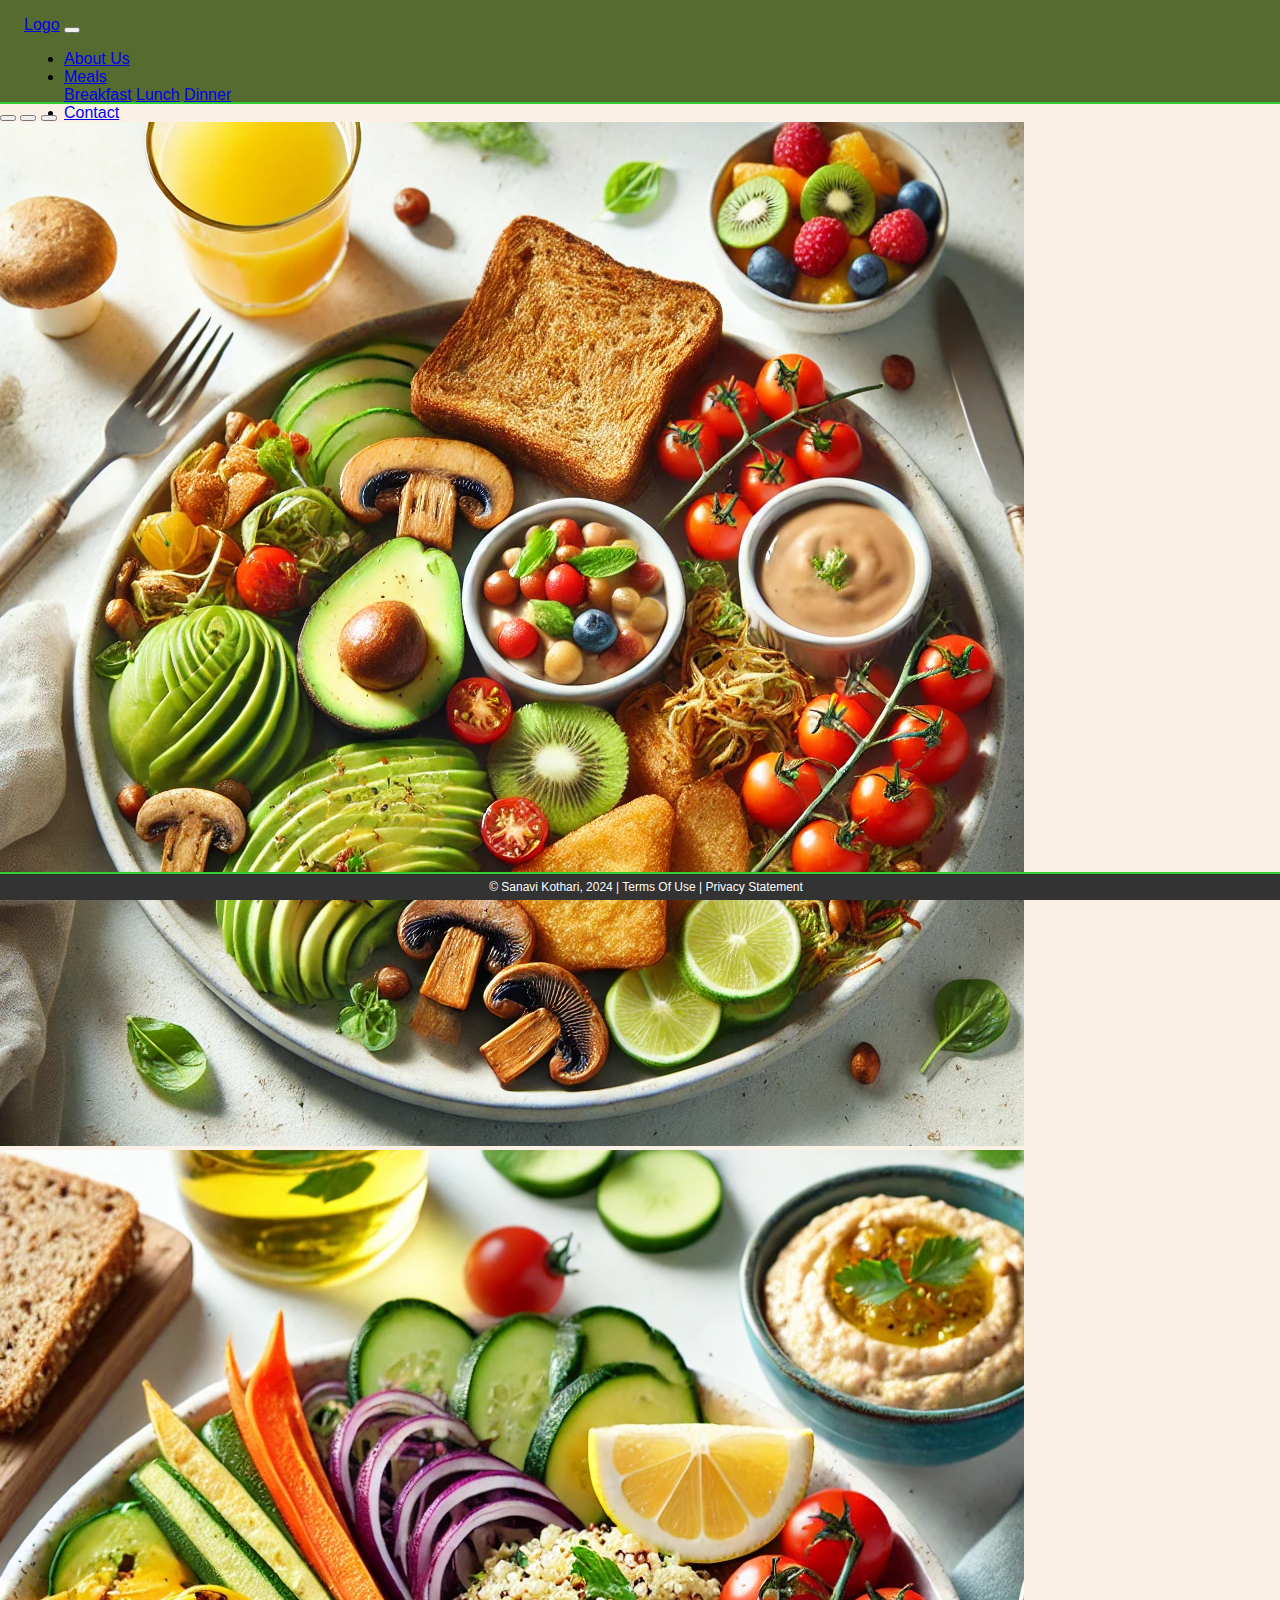
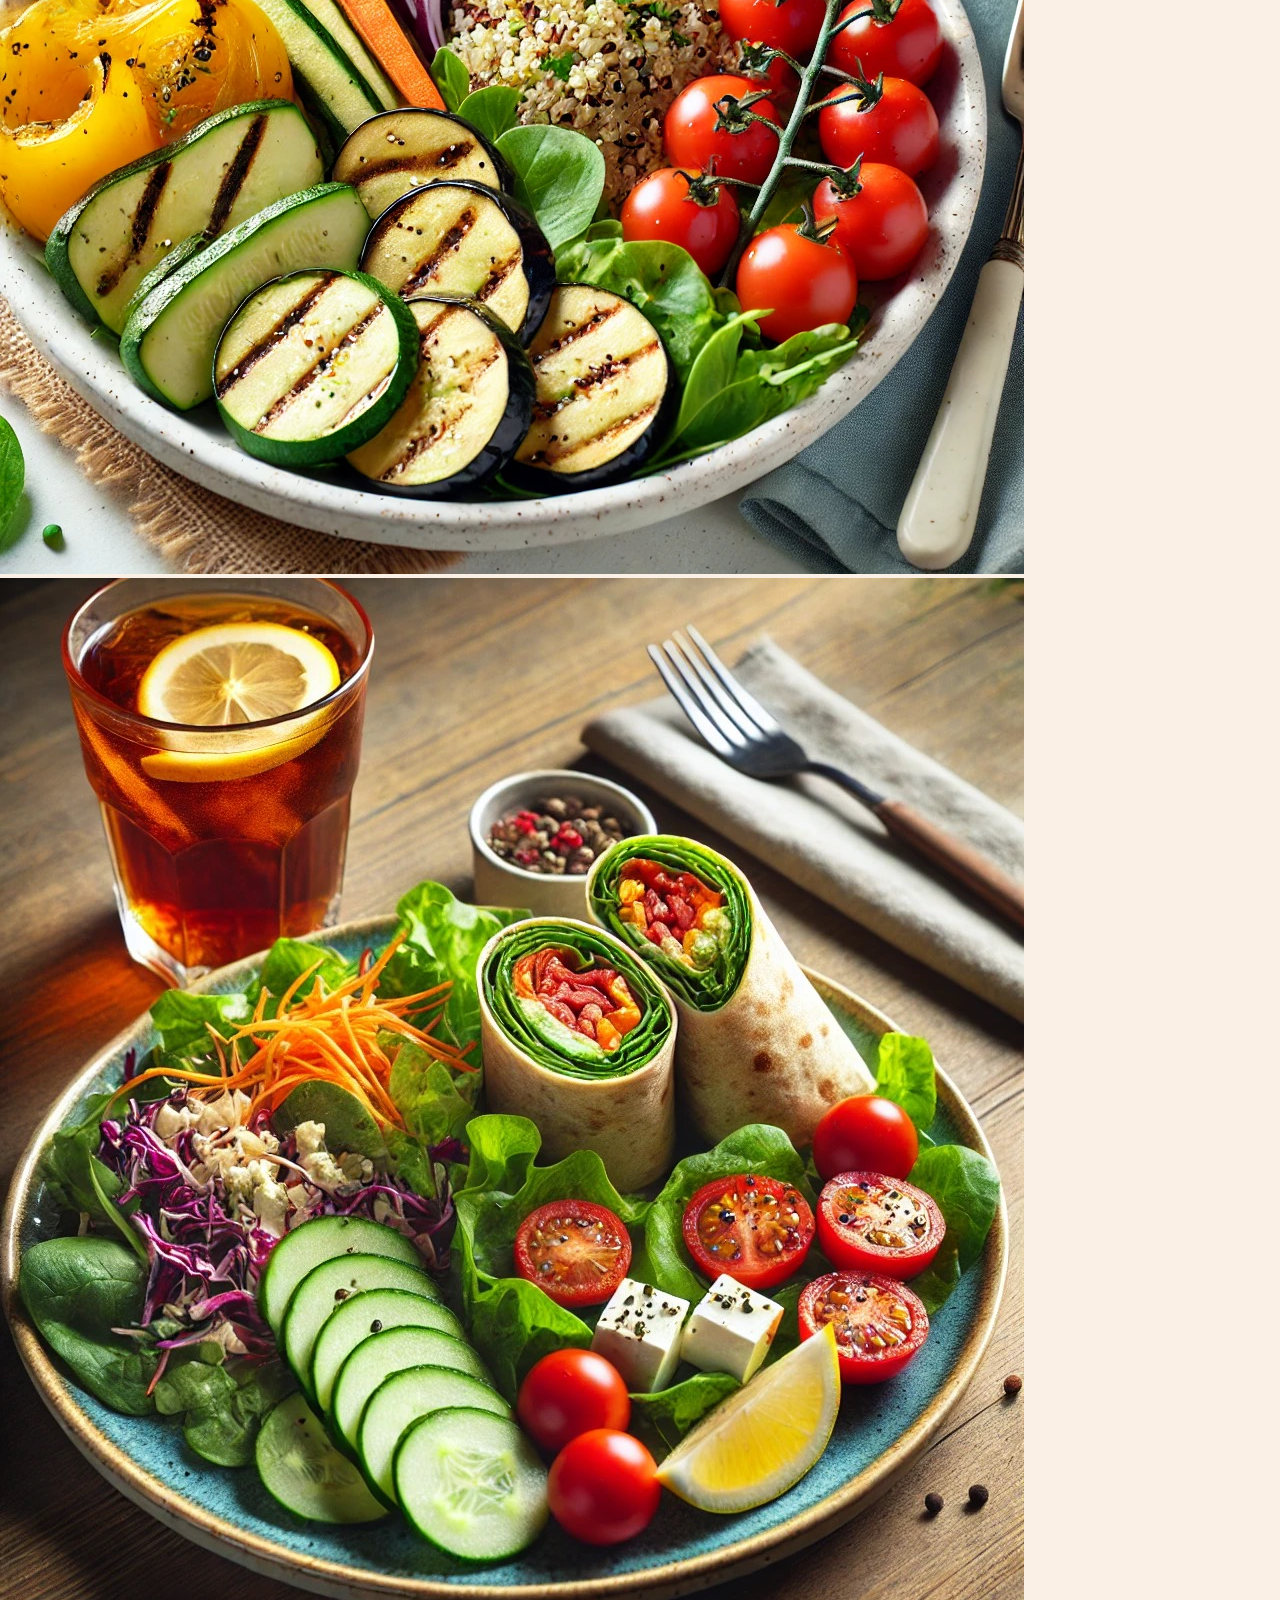
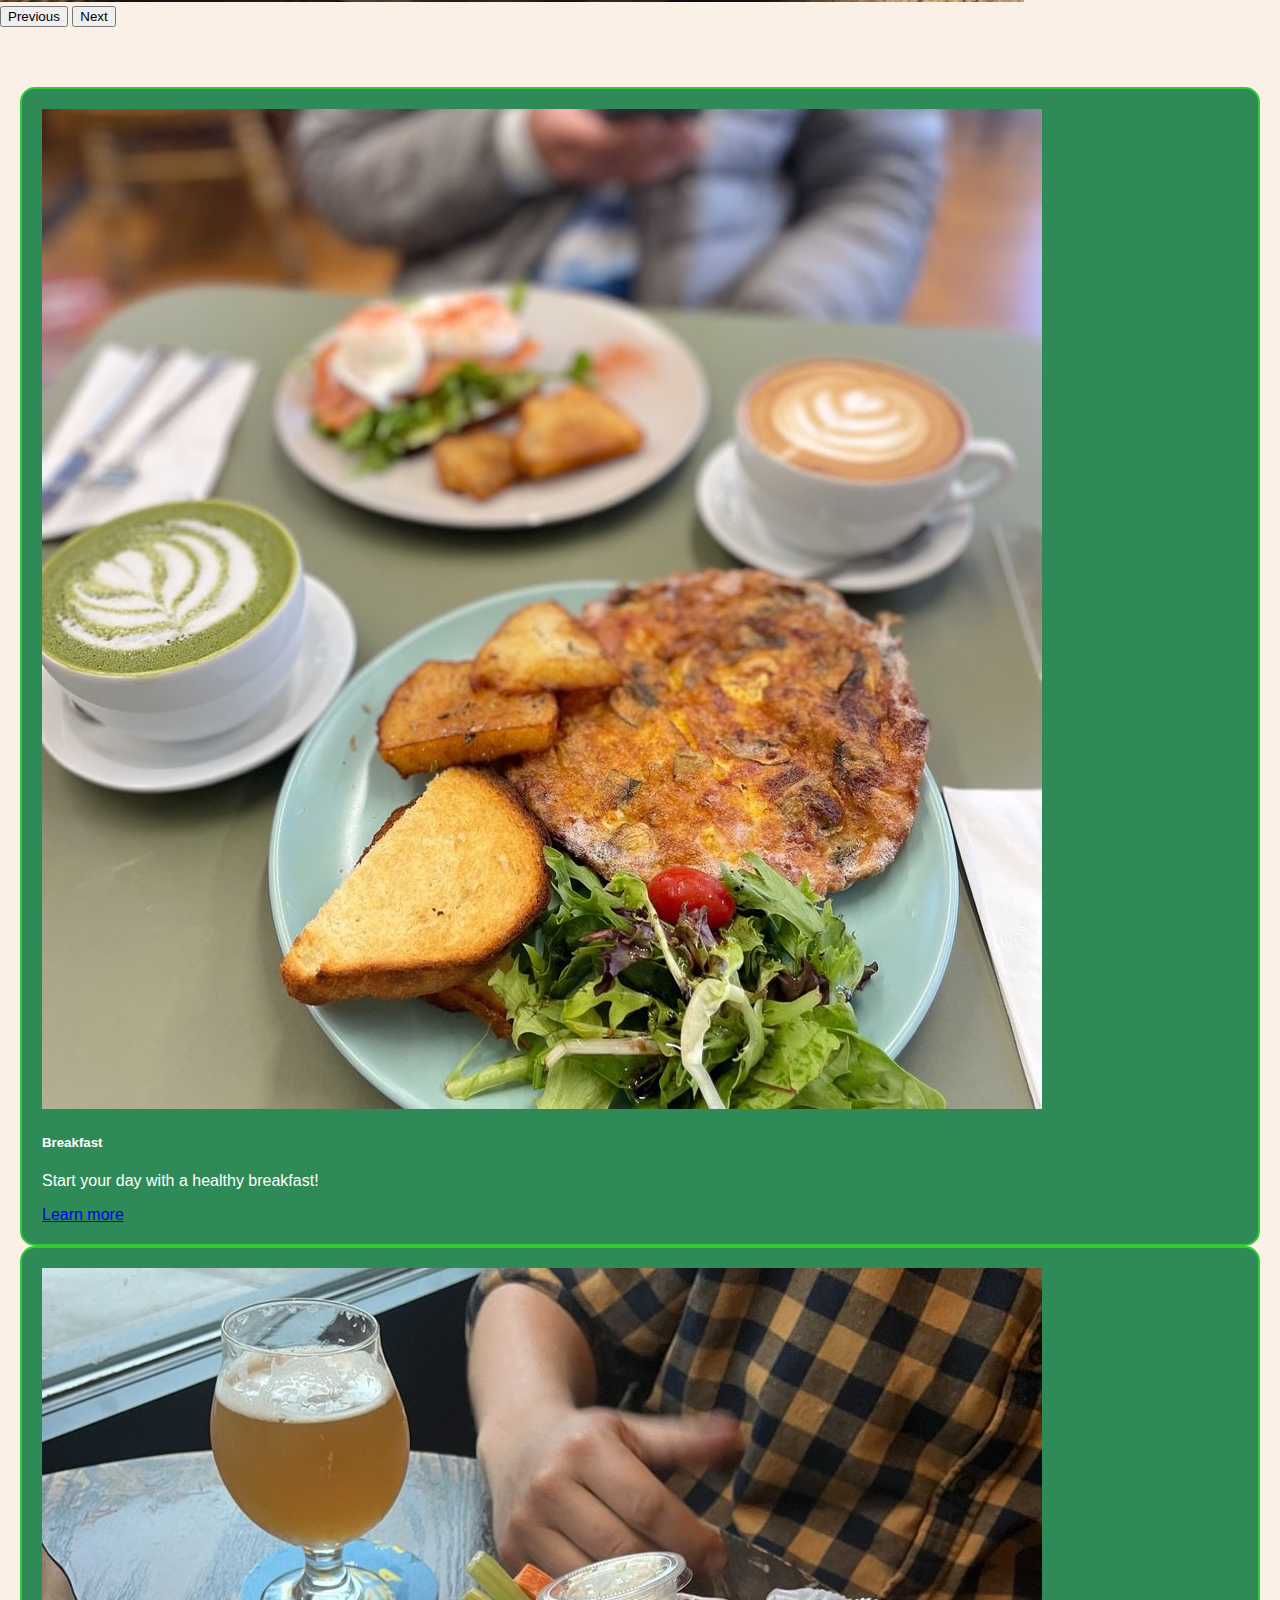
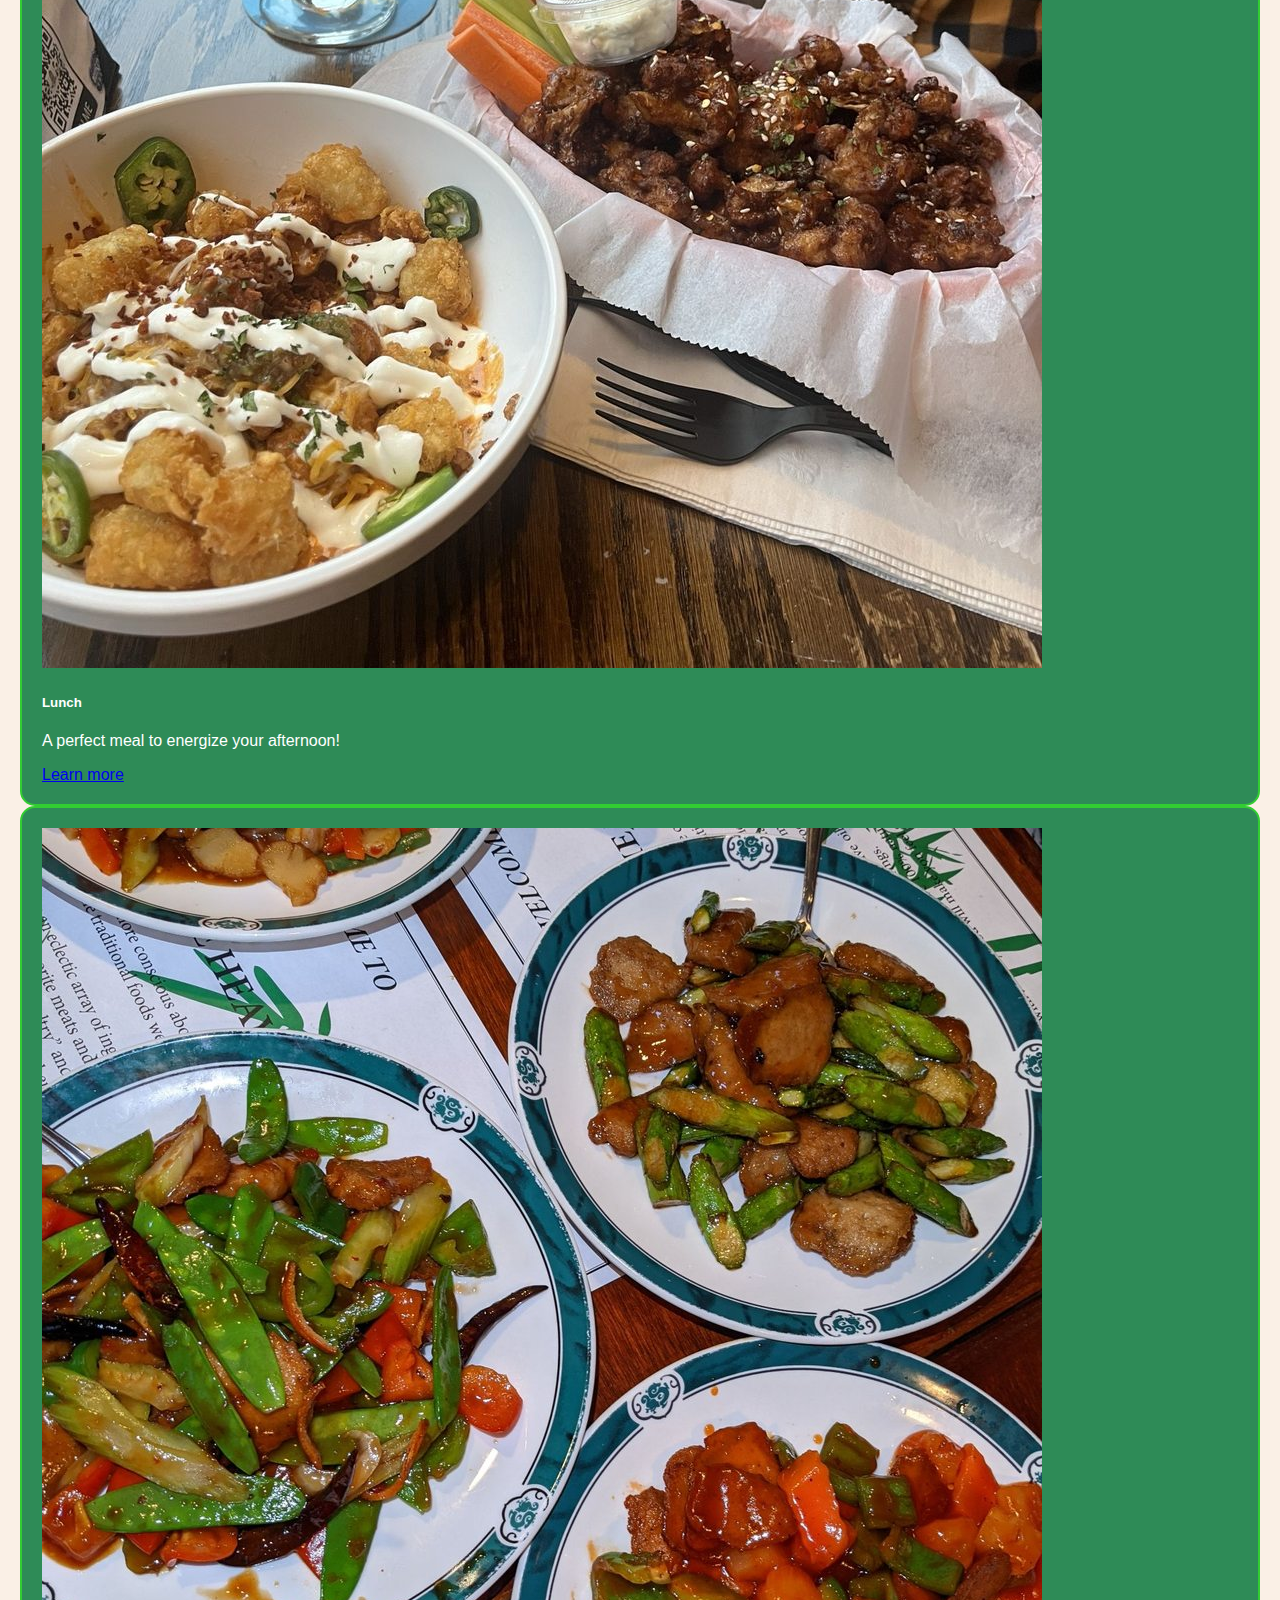
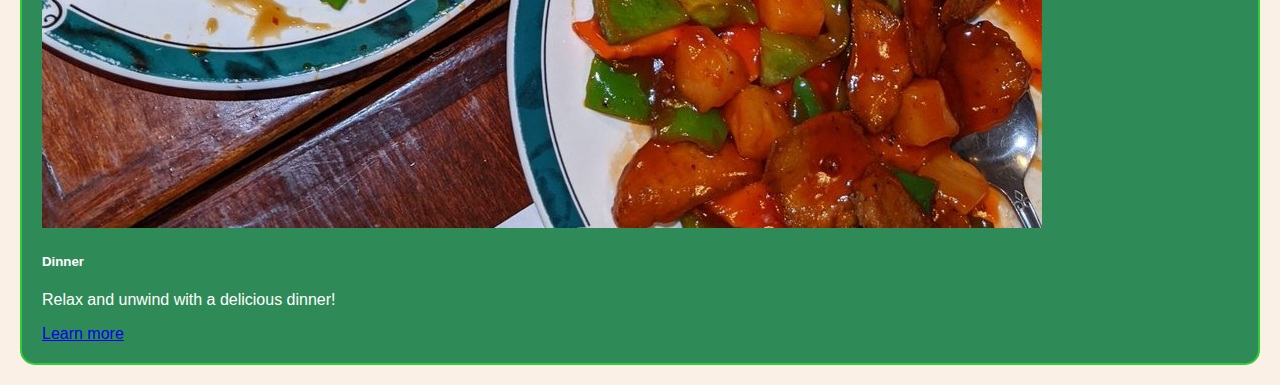
==== index.html @ 51cde90b "index.html" ====
<!-- DEVELOPER Sanavi Kothari, IS117-004, Fall 2024-->
<!DOCTYPE html>
<html lang="en">

<head>
    <meta charset="UTF-8">
    <meta name="viewport" content="width=device-width, initial-scale=1.0">
    <title>Vegan Diaries</title>
    <link href="https://cdn.jsdelivr.net/npm/bootstrap@5.0.2/dist/css/bootstrap.min.css" rel="stylesheet"
        integrity="sha384-EVSTQN3/azprG1Anm3QDgpJLIm9Nao0Yz1ztcQTwFspd3yD65VohhpuuCOmLASjC" crossorigin="anonymous">
    <link href="styles/homepage.css" rel="stylesheet">
</head>

<body>
    <div class="container-fluid">
        <div class="row">
            <!-- Navbar -->
            <nav class="navbar navbar-expand-md navbar-dark bg-dark col-12">
                <!-- Brand Logo -->
                <a class="navbar-brand" href="#">Logo</a>
                <!-- Toggler Button for mobile view -->
                <button class="navbar-toggler" type="button" data-bs-toggle="collapse" data-bs-target="#collapsibleNavbar" aria-controls="collapsibleNavbar" aria-expanded="false" aria-label="Toggle navigation">
                    <span class="navbar-toggler-icon"></span>
                </button>

                
                <div class="collapse navbar-collapse" id="collapsibleNavbar">
                    <ul class="navbar-nav me-auto">
                        <li class="nav-item">
                            <a class="nav-link" href="about-us.html">About Us</a>
                        </li>
                        <li class="nav-item dropdown">
                            <a class="nav-link dropdown-toggle" href="#" id="navbardrop" data-bs-toggle="dropdown" aria-expanded="false">
                                Meals
                            </a>
                            <div class="dropdown-menu">
                                <a class="dropdown-item" href="breakfast.html">Breakfast</a>
                                <a class="dropdown-item" href="lunch.html">Lunch</a>
                                <a class="dropdown-item" href="dinner.html">Dinner</a>
                            </div>
                        </li>
                        <li class="nav-item">
                            <a class="nav-link" href="contact.html">Contact</a>
                        </li>
                    </ul>
                </div>

                
                <form class="d-flex w-50 ms-auto d-md-block" role="search">
                    <input class="form-control me-2" type="search" placeholder="Search" aria-label="Search">
                </form>
            </nav>
        </div>

        <!-- Carousel Section -->
        <div id="demo" class="carousel slide" data-bs-ride="carousel">
            <div class="carousel-indicators">
                <button type="button" data-bs-target="#demo" data-bs-slide-to="0" class="active"></button>
                <button type="button" data-bs-target="#demo" data-bs-slide-to="1"></button>
                <button type="button" data-bs-target="#demo" data-bs-slide-to="2"></button>
            </div>

            <div class="carousel-inner">
                <div class="carousel-item active">
                    <img src="images/slide1.jpg" alt="Breakfast" class="d-block w-100">
                </div>
                <div class="carousel-item">
                    <img src="images/slide2.jpg" alt="Lunch" class="d-block w-100">
                </div>
                <div class="carousel-item">
                    <img src="images/slide3 (1).jpg" alt="Dinner" class="d-block w-100">
                </div>
            </div>

            <button class="carousel-control-prev" type="button" data-bs-target="#demo" data-bs-slide="prev">
                <span class="carousel-control-prev-icon" aria-hidden="true"></span>
                <span class="visually-hidden">Previous</span>
            </button>
            <button class="carousel-control-next" type="button" data-bs-target="#demo" data-bs-slide="next">
                <span class="carousel-control-next-icon" aria-hidden="true"></span>
                <span class="visually-hidden">Next</span>
            </button>
        </div>

        <!-- Content Section -->
        <div class="row mt-4 content">
            <div class="col-md-4">
                <div class="card bg-success">
                    <img src="images/breakfast.jpg" class="card-img-top" alt="Breakfast">
                    <div class="card-body">
                        <h5 class="card-title">Breakfast</h5>
                        <p class="card-text">Start your day with a healthy breakfast!</p>
                        <a href="breakfast.html" class="btn btn-light">Learn more</a>
                    </div>
                </div>
            </div>
            <div class="col-md-4">
                <div class="card bg-success">
                    <img src="images/lunch.jpg" class="card-img-top" alt="Lunch">
                    <div class="card-body">
                        <h5 class="card-title">Lunch</h5>
                        <p class="card-text">A perfect meal to energize your afternoon!</p>
                        <a href="lunch.html" class="btn btn-light">Learn more</a>
                    </div>
                </div>
            </div>
            <div class="col-md-4">
                <div class="card bg-success">
                    <img src="images/dinner.jpg" class="card-img-top" alt="Dinner">
                    <div class="card-body">
                        <h5 class="card-title">Dinner</h5>
                        <p class="card-text">Relax and unwind with a delicious dinner!</p>
                        <a href="dinner.html" class="btn btn-light">Learn more</a>
                    </div>
                </div>
            </div>
        </div>

        <!-- Footer -->
        <footer class="footer page-footer font-small bg-dark text-white">
            <div class="container">
                <div class="row">
                    <span class="text-muted">&copy; Sanavi Kothari, 2024 | Terms Of Use | Privacy Statement</span>
                </div>
            </div>
        </footer>
    </div>

    <!-- Bootstrap JS Bundle with Popper -->
    <script src="https://cdn.jsdelivr.net/npm/bootstrap@5.0.2/dist/js/bootstrap.bundle.min.js"
        integrity="sha384-MrcW6ZMFYlzcLA8Nl+NtUVF0sA7MsXsP1UyJoMp4YLEuNSfAP+JcXn/tWtIaxVXM"
        crossorigin="anonymous">
    </script>
</body>

</html>
---- styles/homepage.css ----
/* DEVELOPER: Sanavi Kothari, IS117-004, Fall 2024 */

.navbar {
    padding: 1rem 1.5rem; 
    height: 70px;
    background-color: #556B2F; 
    border-bottom: 2px solid #32cd32; 
}


body, html {
    background-color: #FAF0E6; 
    margin: 0; 
    font-family: Arial, sans-serif;
    height: 100%; 
    min-height: 100%; 
}


.content {
    padding: 30px 15px;
    margin-top: 40px; 
    margin-bottom: 120px; 
}


.footer {
    position: fixed;
    bottom: 0;
    left: 0;
    width: 100%;
    background-color: #333;
    color: white;
    text-align: center;
    padding: 10px;
    font-size: 0.85rem;
    border-top: 2px solid #32cd32;
}


.card {
    border-radius: 15px; 
    background-color: #2e8b57;
    padding: 20px;
    color: white; 
    border: 2px solid #32cd32; 
}

    .content {
        padding: 20px; 
        margin-bottom: 100px; 
    }

    .footer {
        font-size: 0.75rem;
        padding: 6px; 
    }
        
}
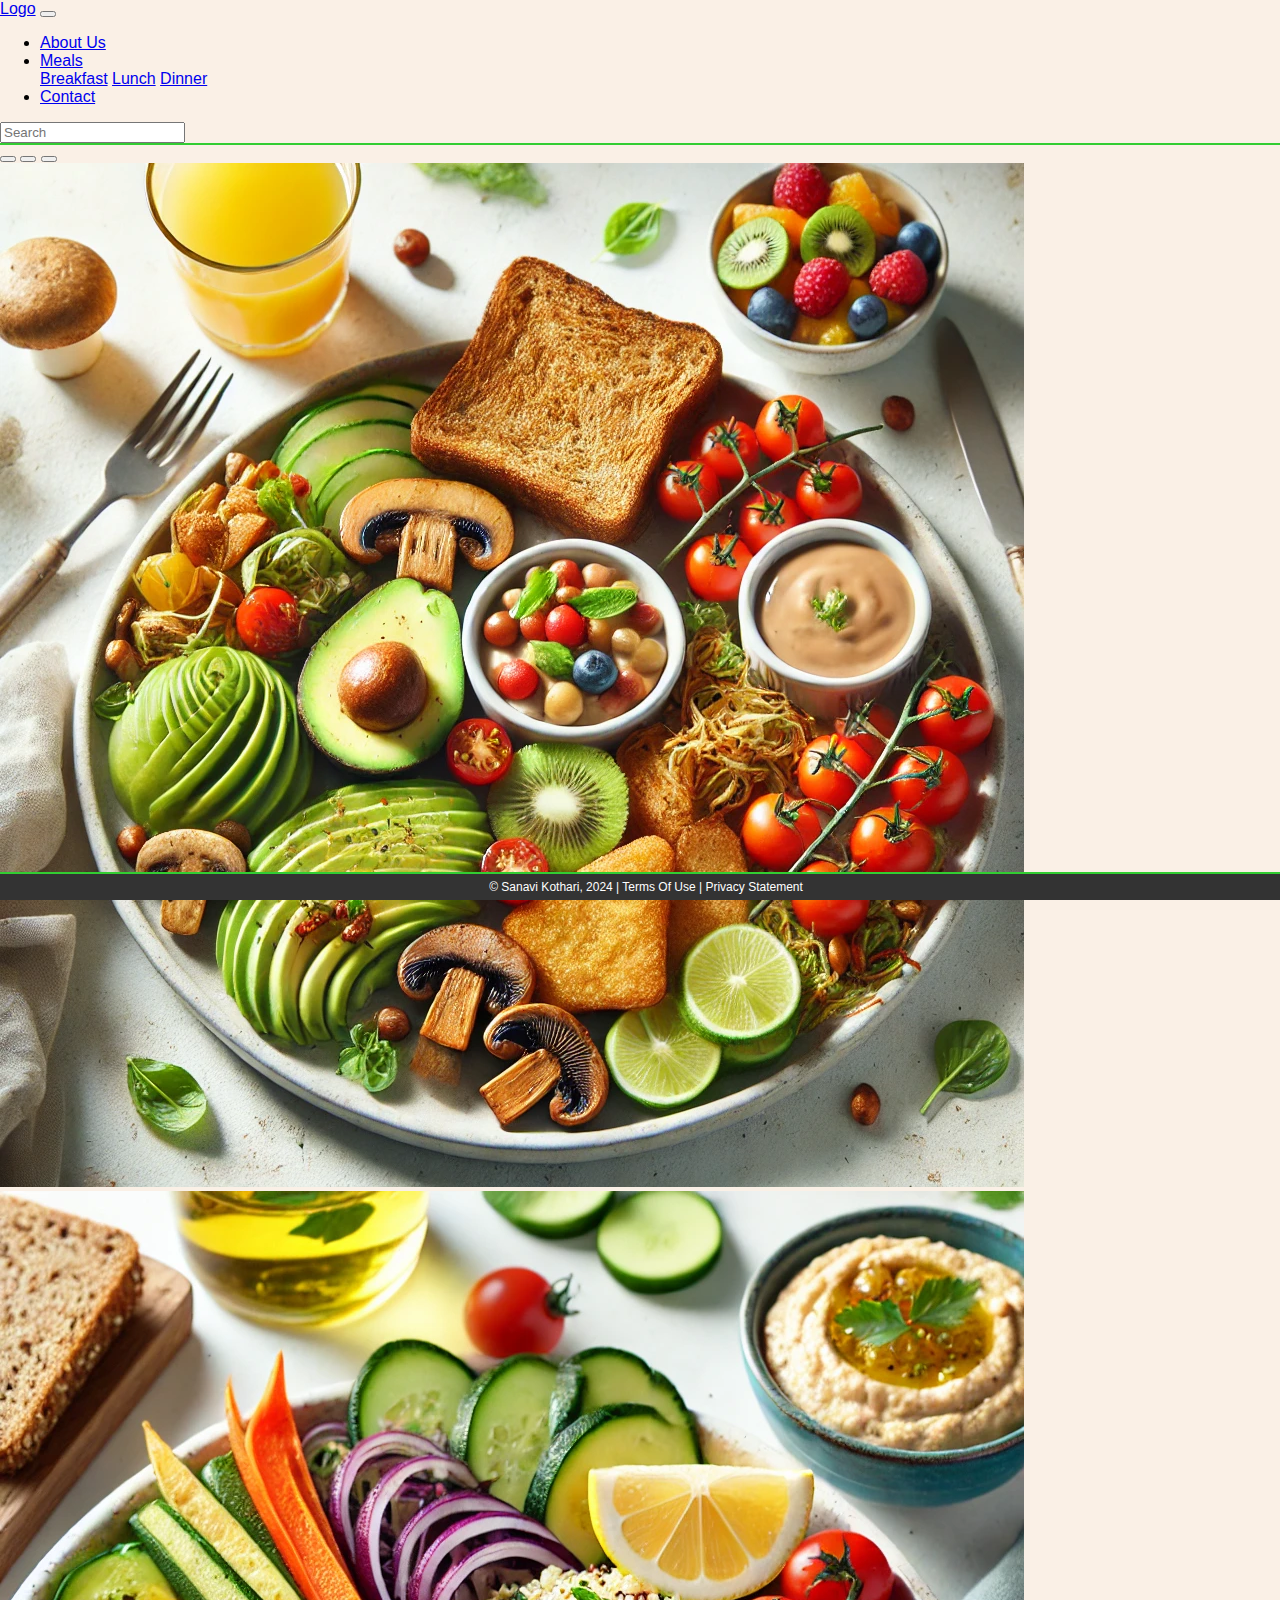
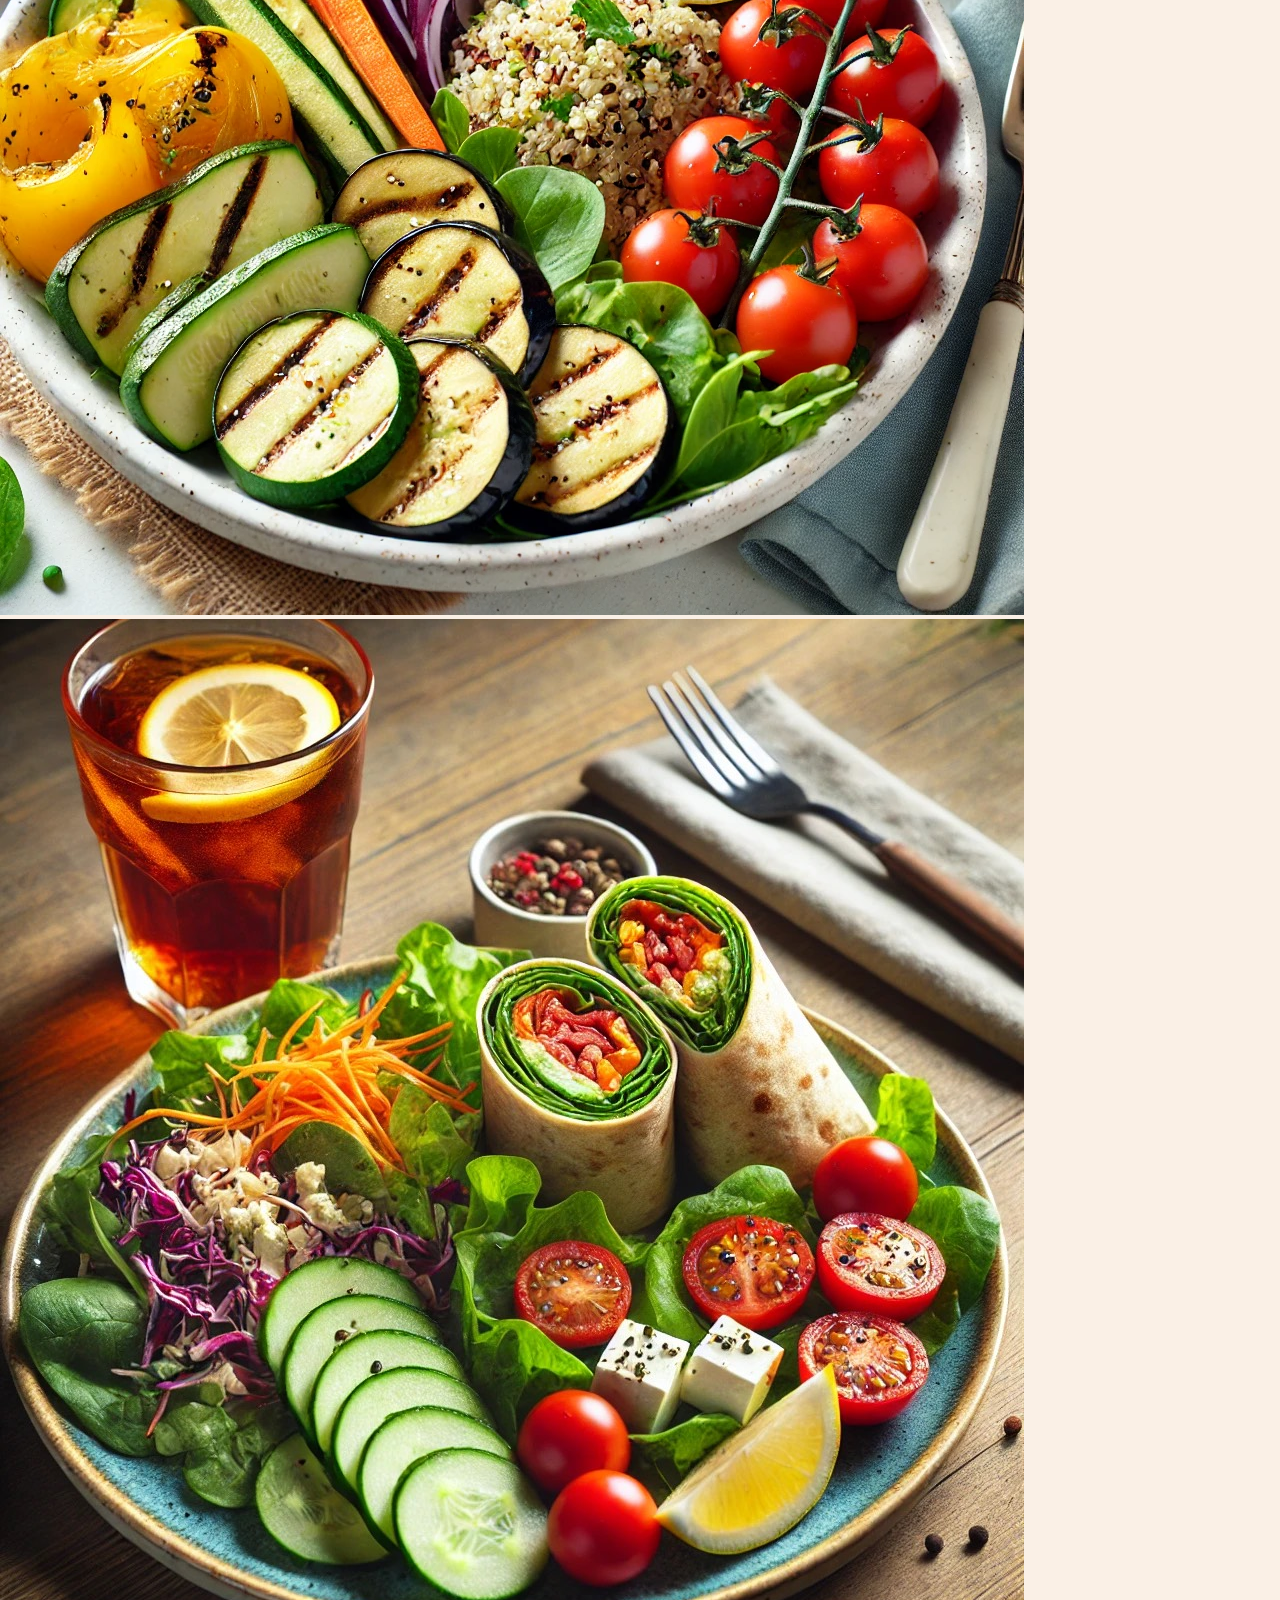
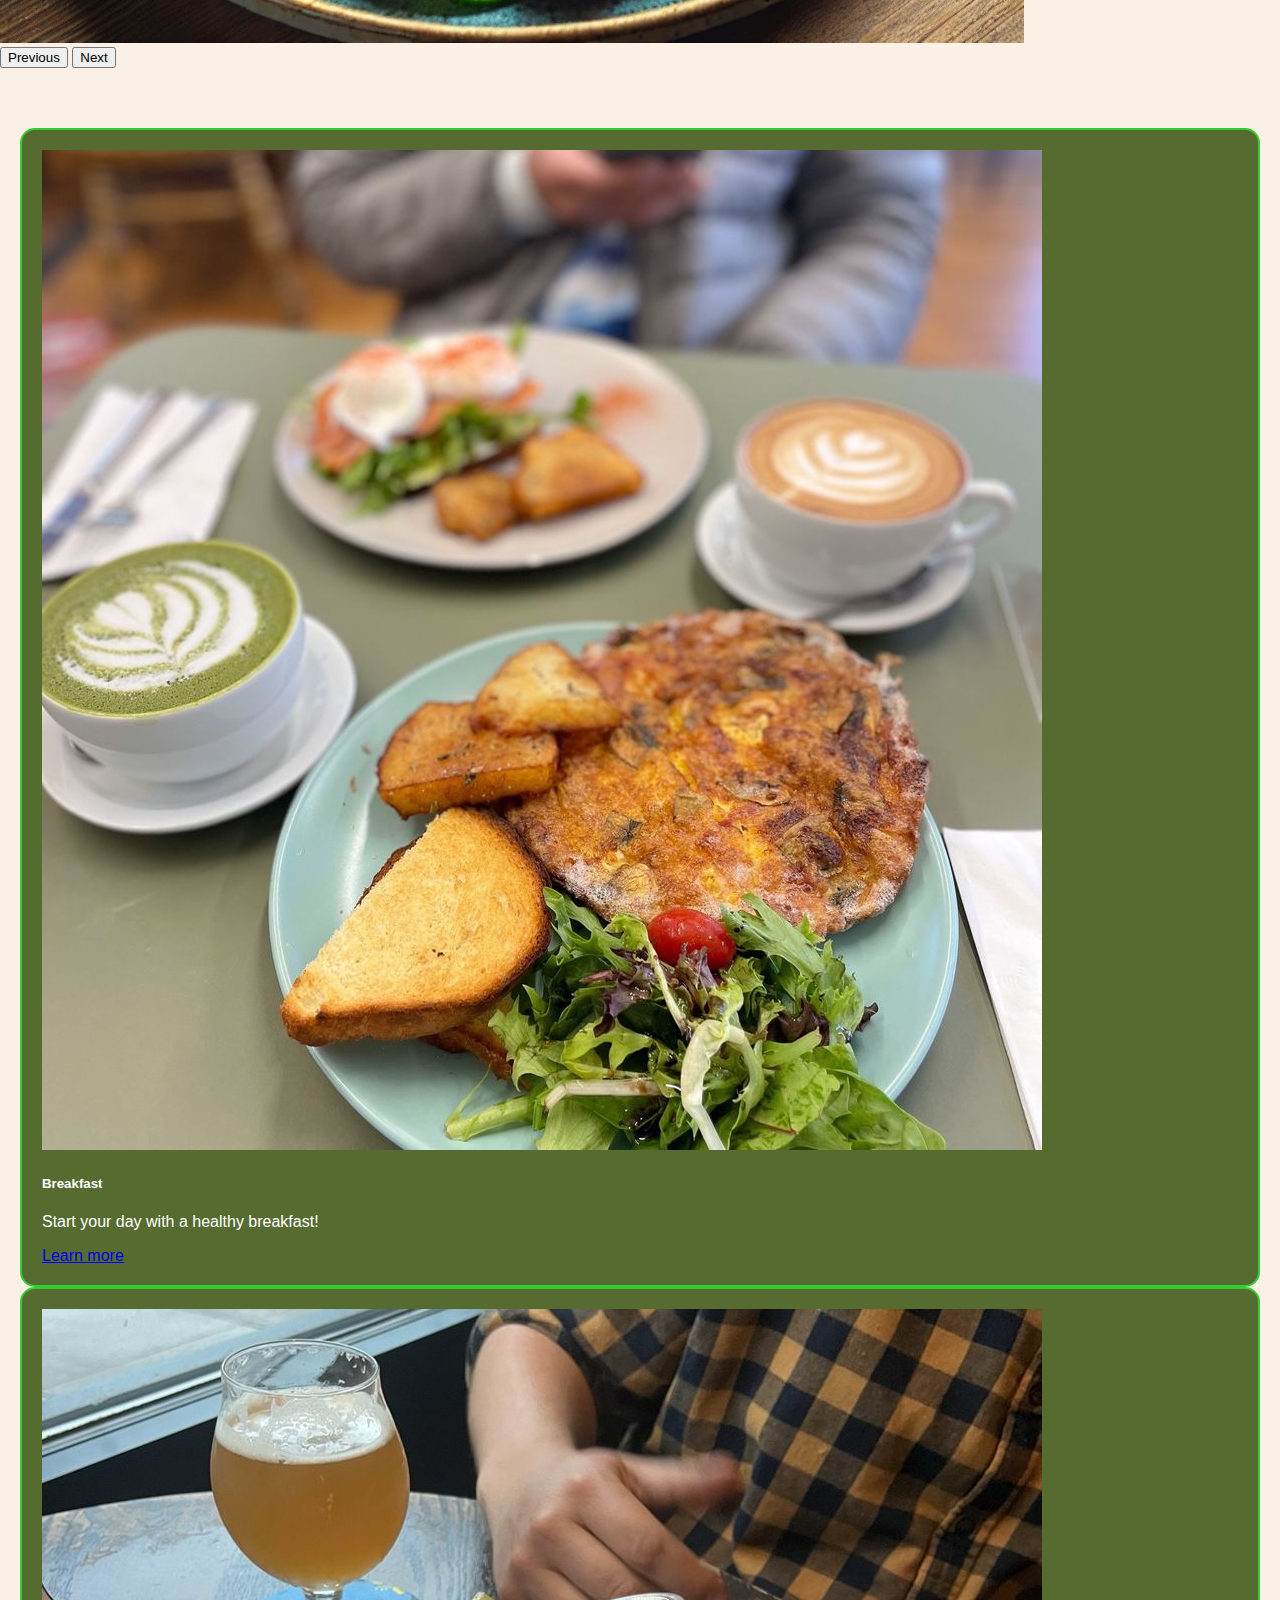
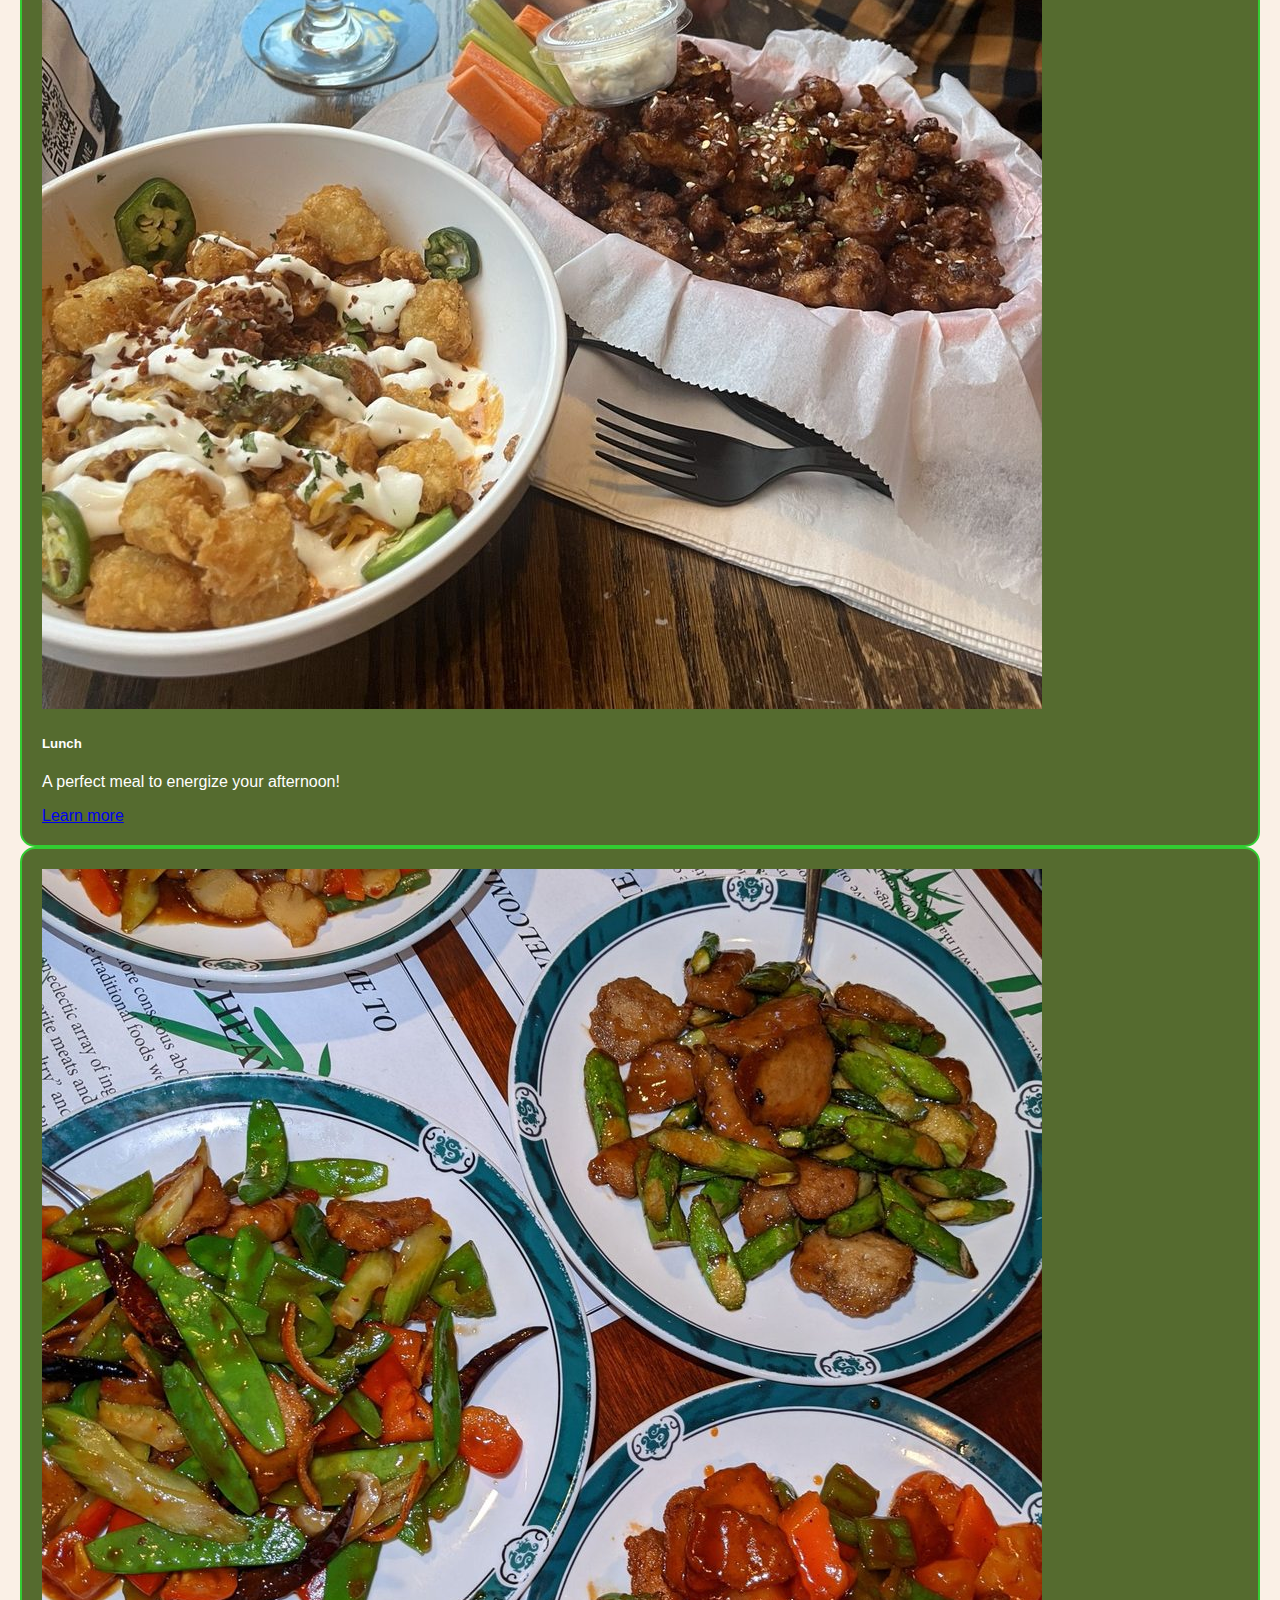
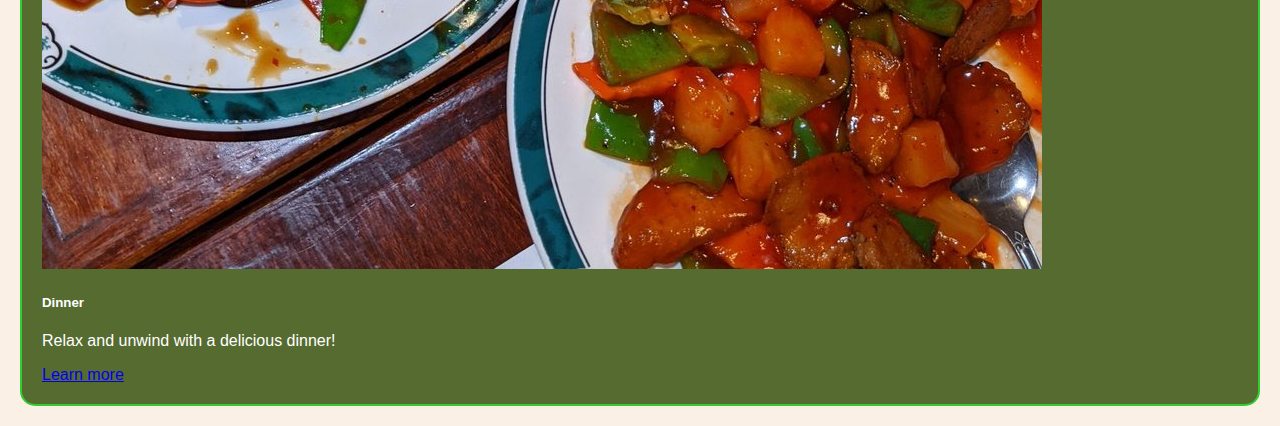
==== commit f0d1ee00: "index.html" ====
--- a/index.html
+++ b/index.html
@@ -1,11 +1,12 @@
 <!-- DEVELOPER Sanavi Kothari, IS117-004, Fall 2024-->
+
 <!DOCTYPE html>
 <html lang="en">
 
 <head>
     <meta charset="UTF-8">
     <meta name="viewport" content="width=device-width, initial-scale=1.0">
-    <title>Vegan Diaries</title>
+    <title>Veggie Diaries</title>
     <link href="https://cdn.jsdelivr.net/npm/bootstrap@5.0.2/dist/css/bootstrap.min.css" rel="stylesheet"
         integrity="sha384-EVSTQN3/azprG1Anm3QDgpJLIm9Nao0Yz1ztcQTwFspd3yD65VohhpuuCOmLASjC" crossorigin="anonymous">
     <link href="styles/homepage.css" rel="stylesheet">
@@ -17,7 +18,7 @@
             <!-- Navbar -->
             <nav class="navbar navbar-expand-md navbar-dark bg-dark col-12">
                 <!-- Brand Logo -->
-                <a class="navbar-brand" href="#">Logo</a>
+                <a class="navbar-brand" href="images/logo.jpeg">Logo</a>
                 <!-- Toggler Button for mobile view -->
                 <button class="navbar-toggler" type="button" data-bs-toggle="collapse" data-bs-target="#collapsibleNavbar" aria-controls="collapsibleNavbar" aria-expanded="false" aria-label="Toggle navigation">
                     <span class="navbar-toggler-icon"></span>
--- a/styles/homepage.css
+++ b/styles/homepage.css
@@ -1,10 +1,7 @@
 /* DEVELOPER: Sanavi Kothari, IS117-004, Fall 2024 */
 
 .navbar {
-    padding: 1rem 1.5rem; 
-    height: 70px;
-    background-color: #556B2F; 
-    border-bottom: 2px solid #32cd32; 
+   border-bottom: 2px solid #32cd32; 
 }
 
 
@@ -40,7 +37,7 @@
 
 .card {
     border-radius: 15px; 
-    background-color: #2e8b57;
+    background-color: #556b2f;
     padding: 20px;
     color: white; 
     border: 2px solid #32cd32; 
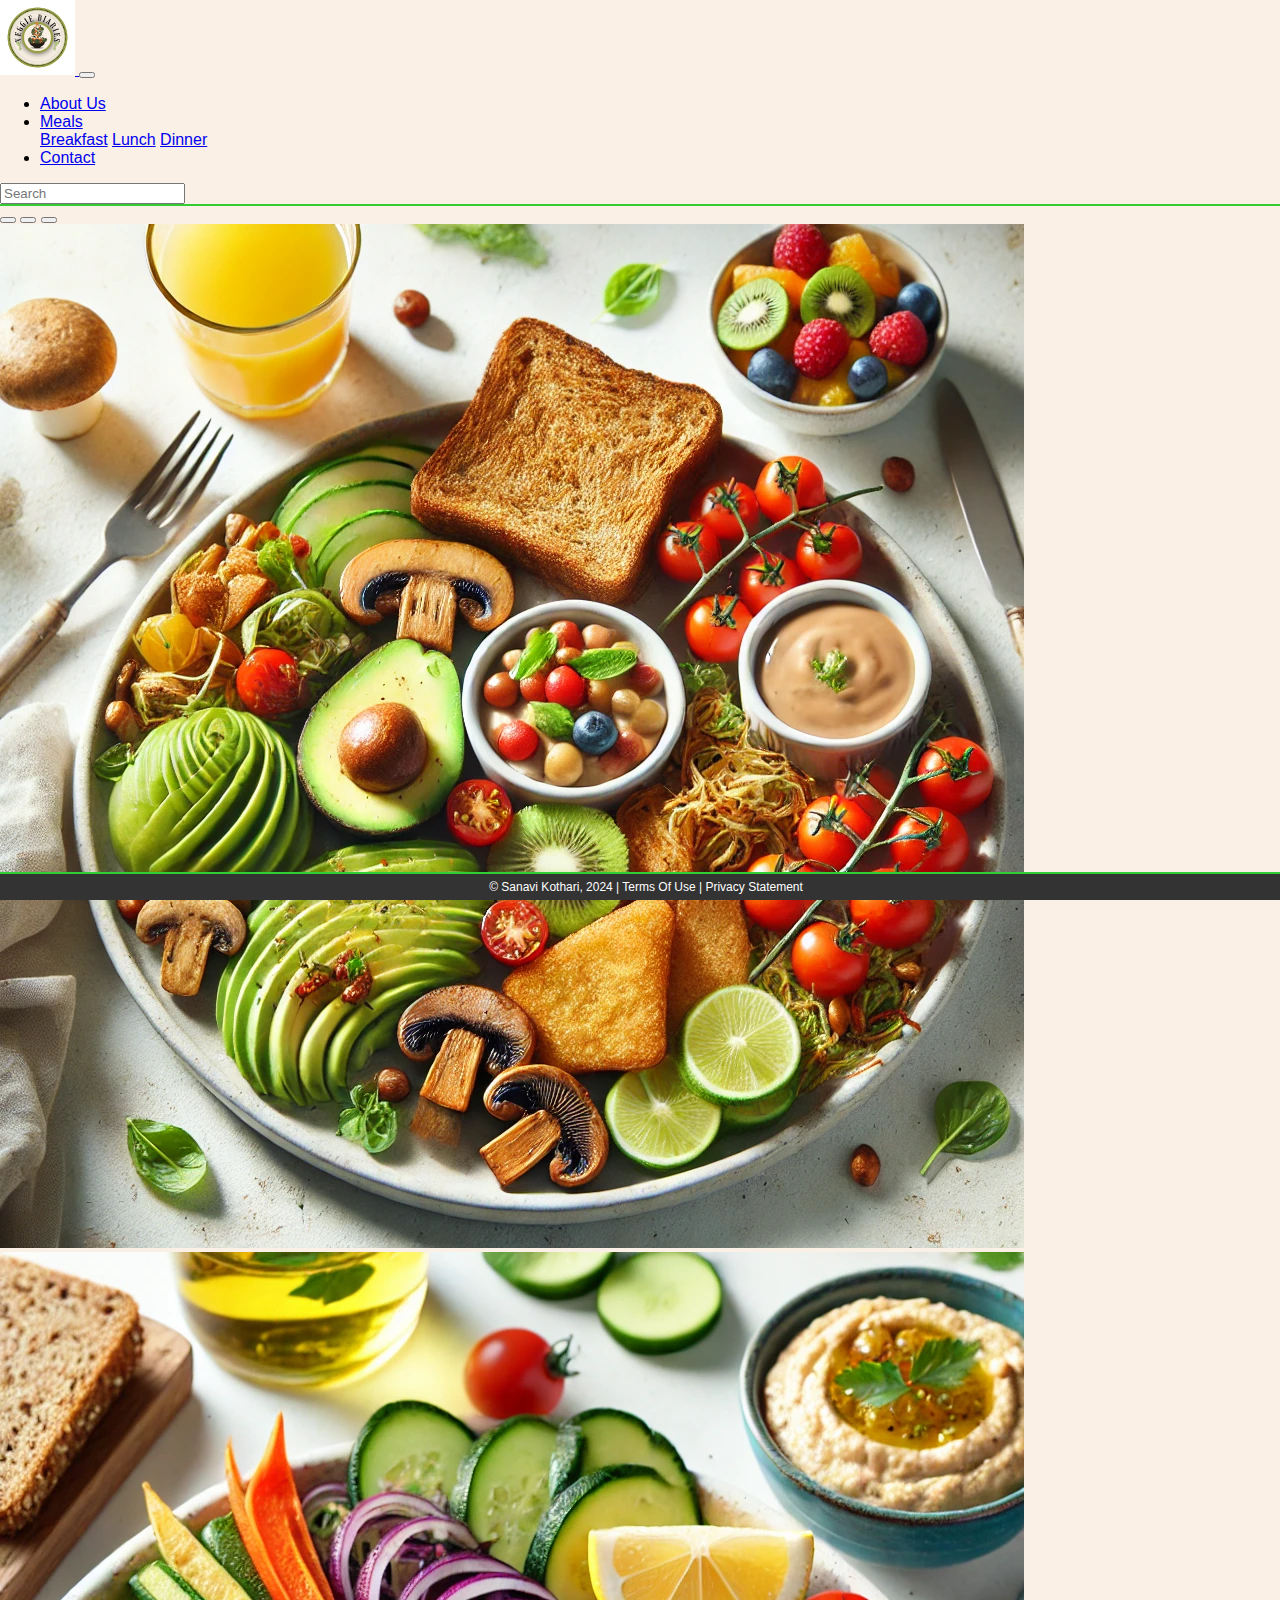
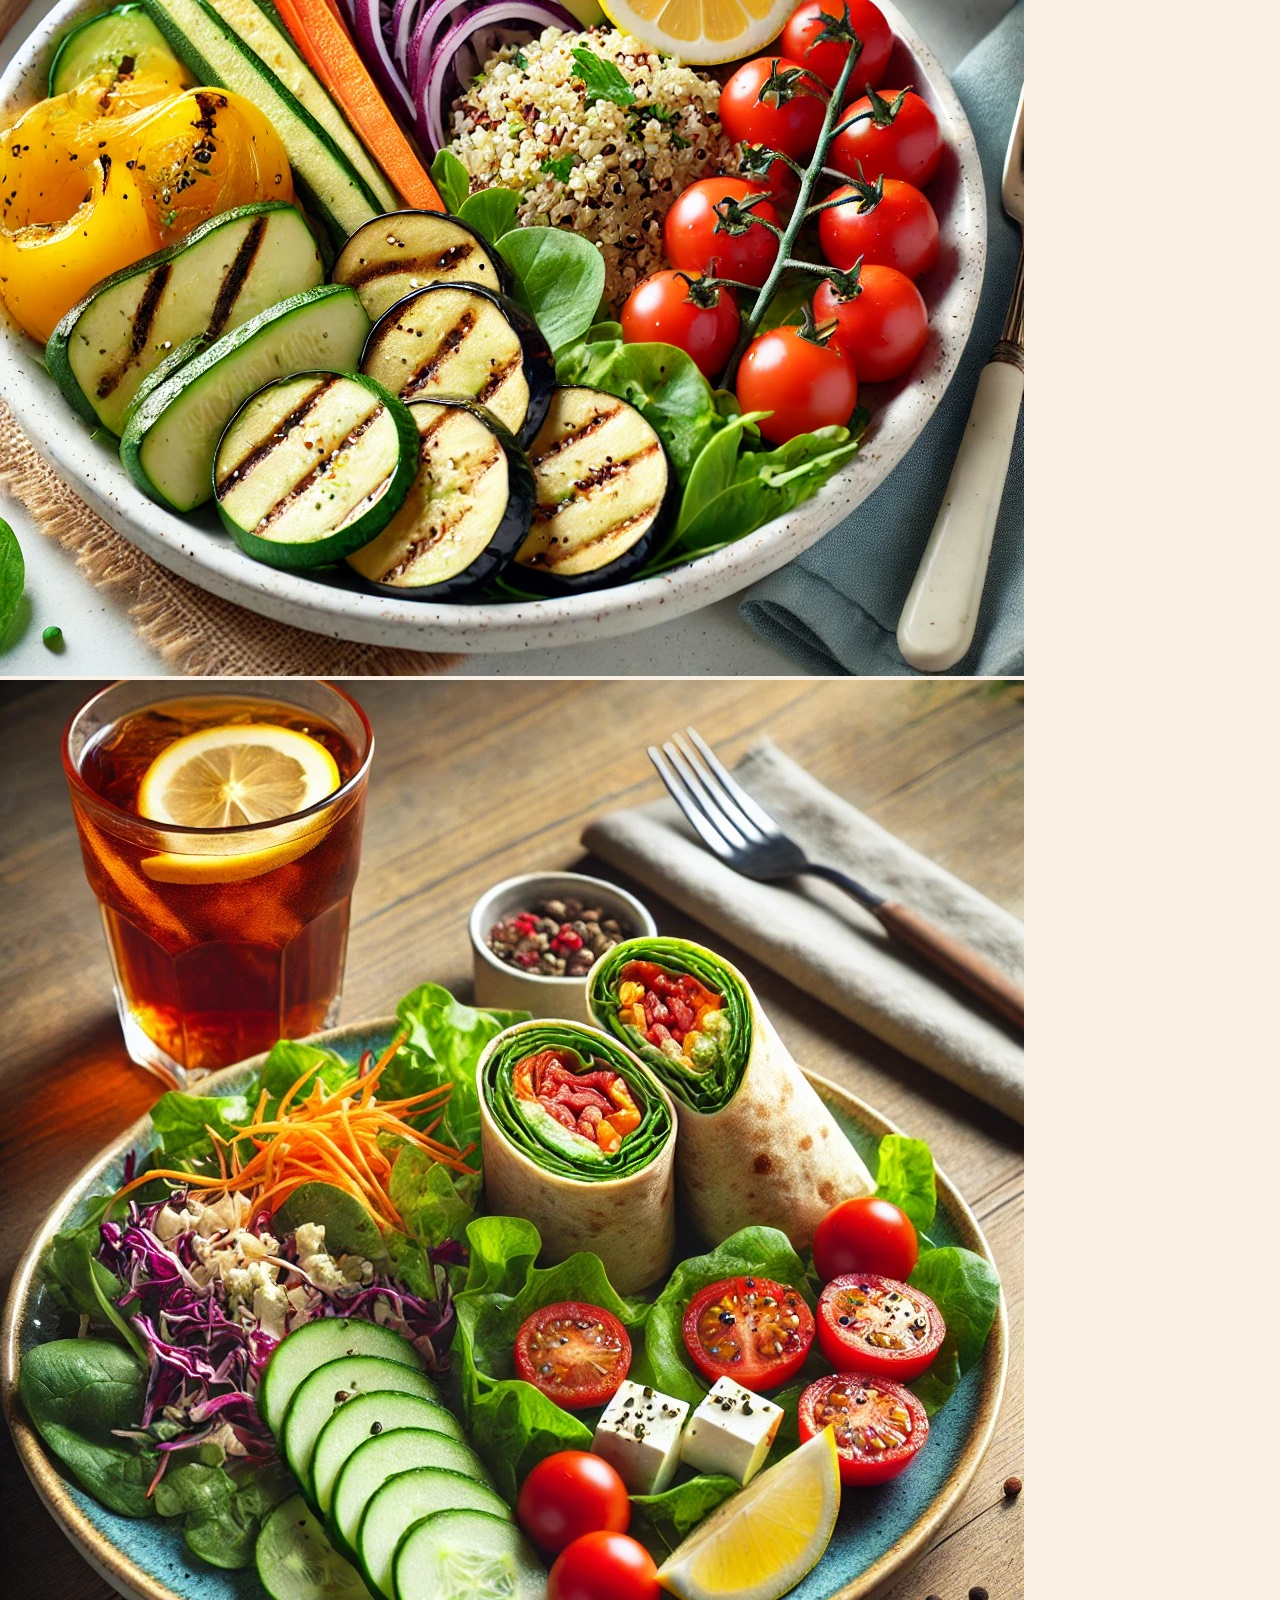
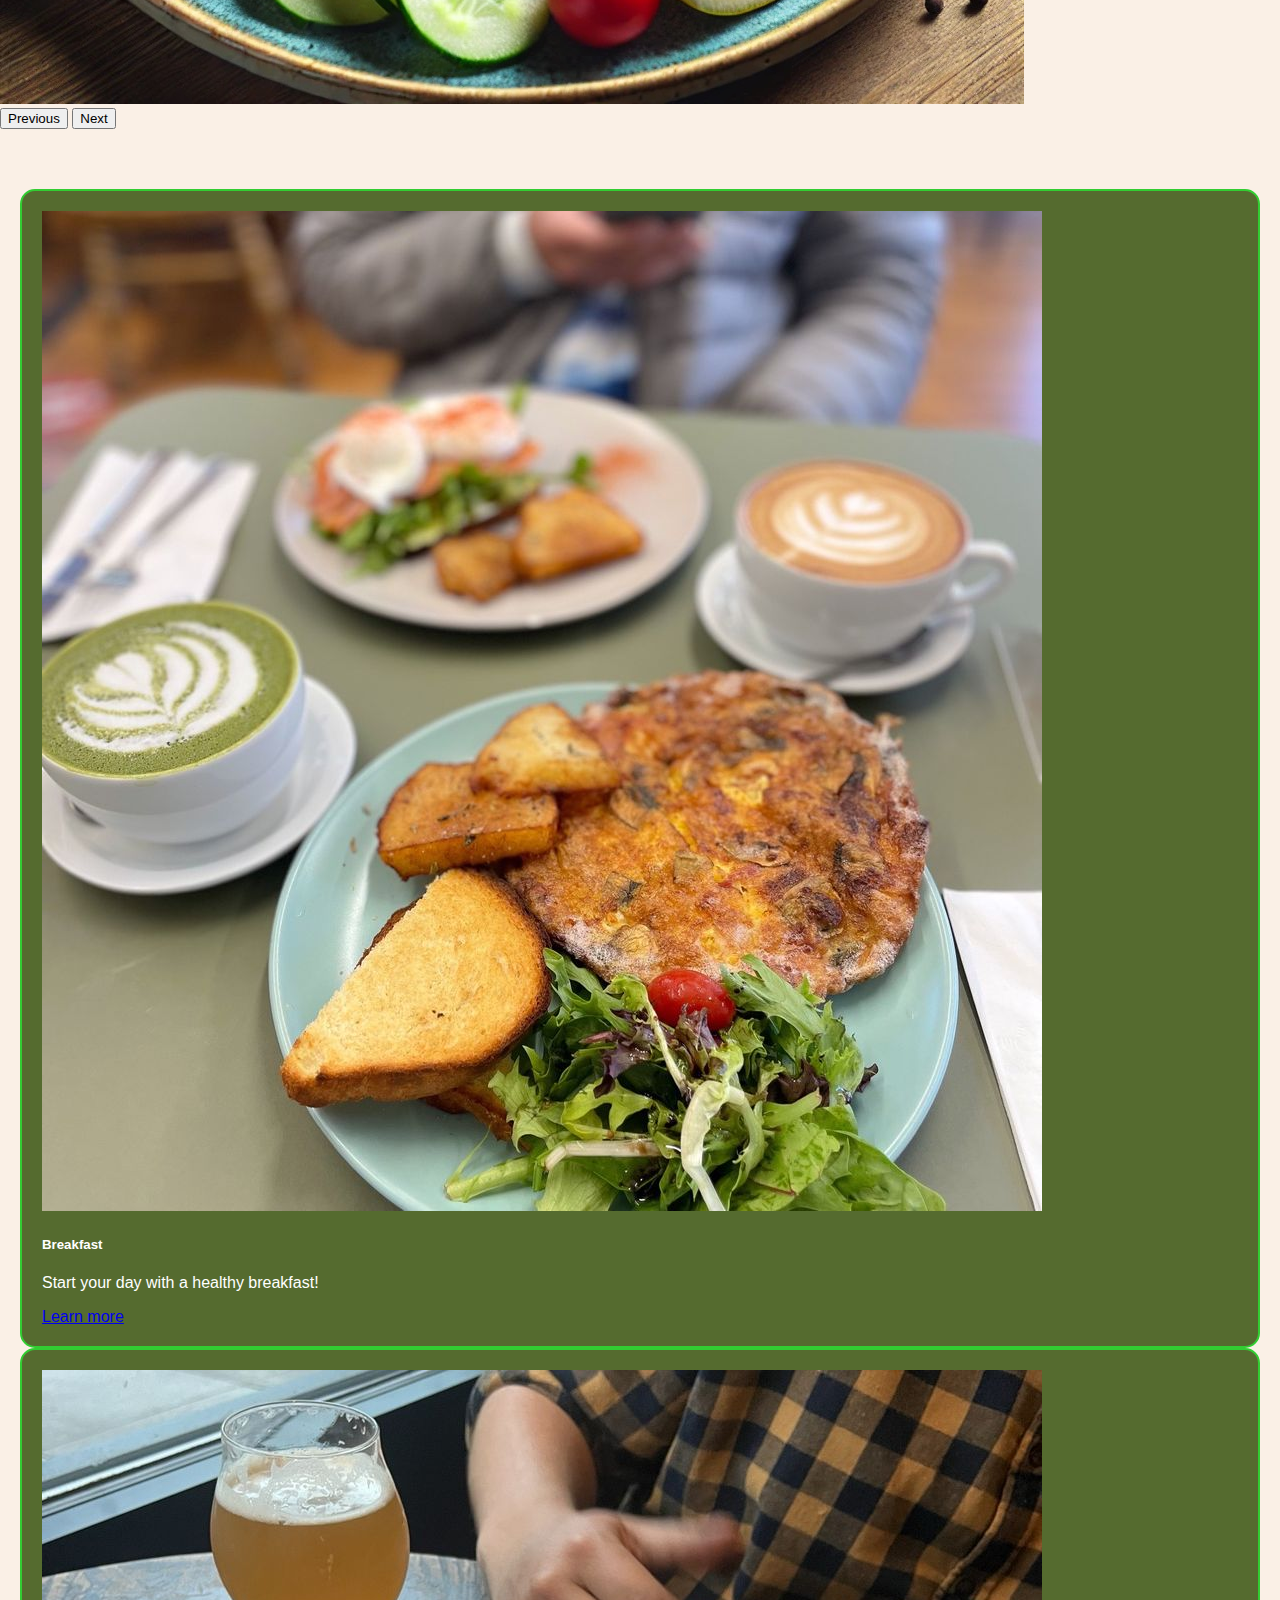
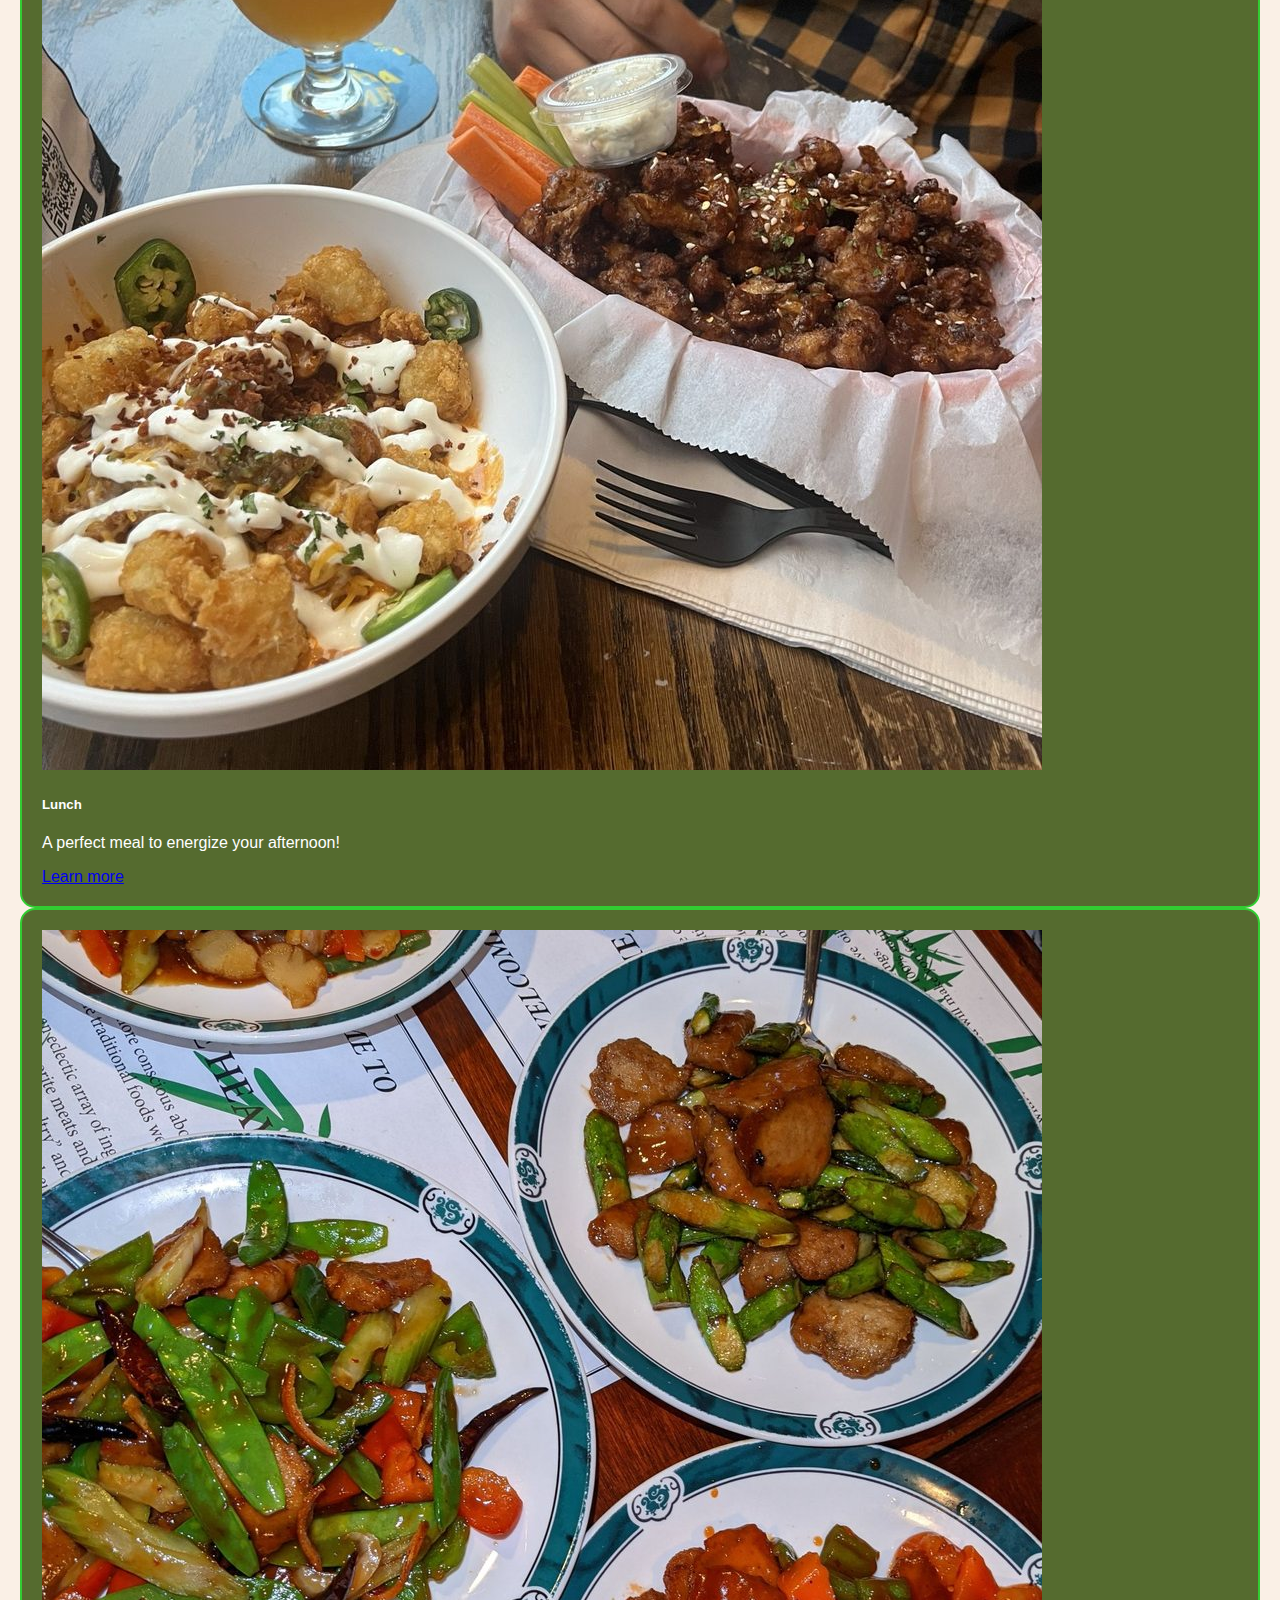
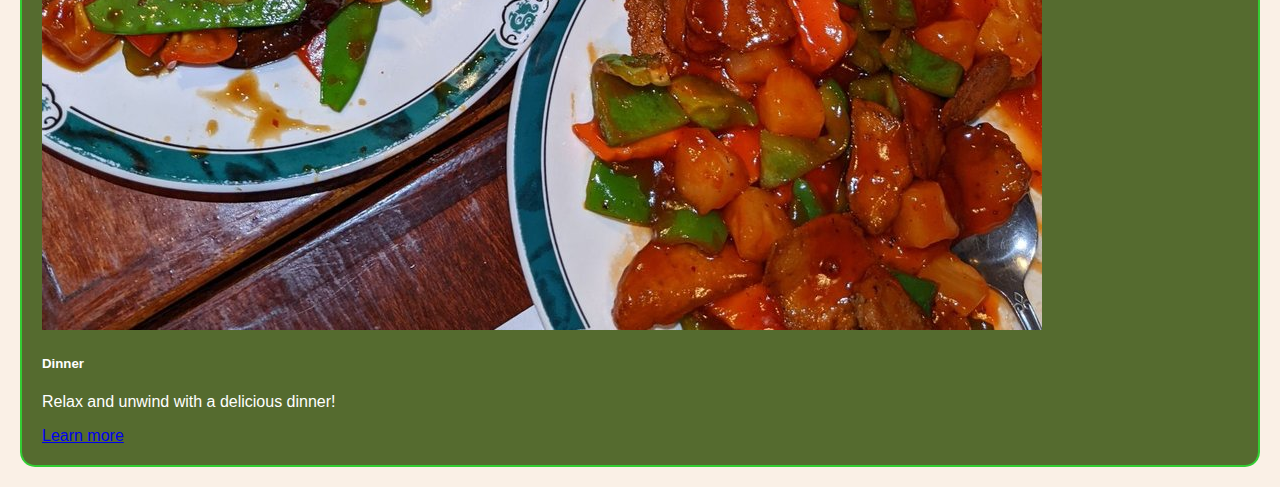
==== commit ab971ece: "index.html" ====
--- a/index.html
+++ b/index.html
@@ -1,5 +1,4 @@
 <!-- DEVELOPER Sanavi Kothari, IS117-004, Fall 2024-->
-
 <!DOCTYPE html>
 <html lang="en">
 
@@ -18,13 +17,14 @@
             <!-- Navbar -->
             <nav class="navbar navbar-expand-md navbar-dark bg-dark col-12">
                 <!-- Brand Logo -->
-                <a class="navbar-brand" href="images/logo.jpeg">Logo</a>
+                <a class="navbar-brand" href="#">
+                    <img src="images/logo.jpg" alt="Logo" height="75"> 
+                </a>
                 <!-- Toggler Button for mobile view -->
                 <button class="navbar-toggler" type="button" data-bs-toggle="collapse" data-bs-target="#collapsibleNavbar" aria-controls="collapsibleNavbar" aria-expanded="false" aria-label="Toggle navigation">
                     <span class="navbar-toggler-icon"></span>
                 </button>
 
-                
                 <div class="collapse navbar-collapse" id="collapsibleNavbar">
                     <ul class="navbar-nav me-auto">
                         <li class="nav-item">
@@ -46,7 +46,6 @@
                     </ul>
                 </div>
 
-                
                 <form class="d-flex w-50 ms-auto d-md-block" role="search">
                     <input class="form-control me-2" type="search" placeholder="Search" aria-label="Search">
                 </form>
@@ -135,3 +134,5 @@
 </body>
 
 </html>
+
+      
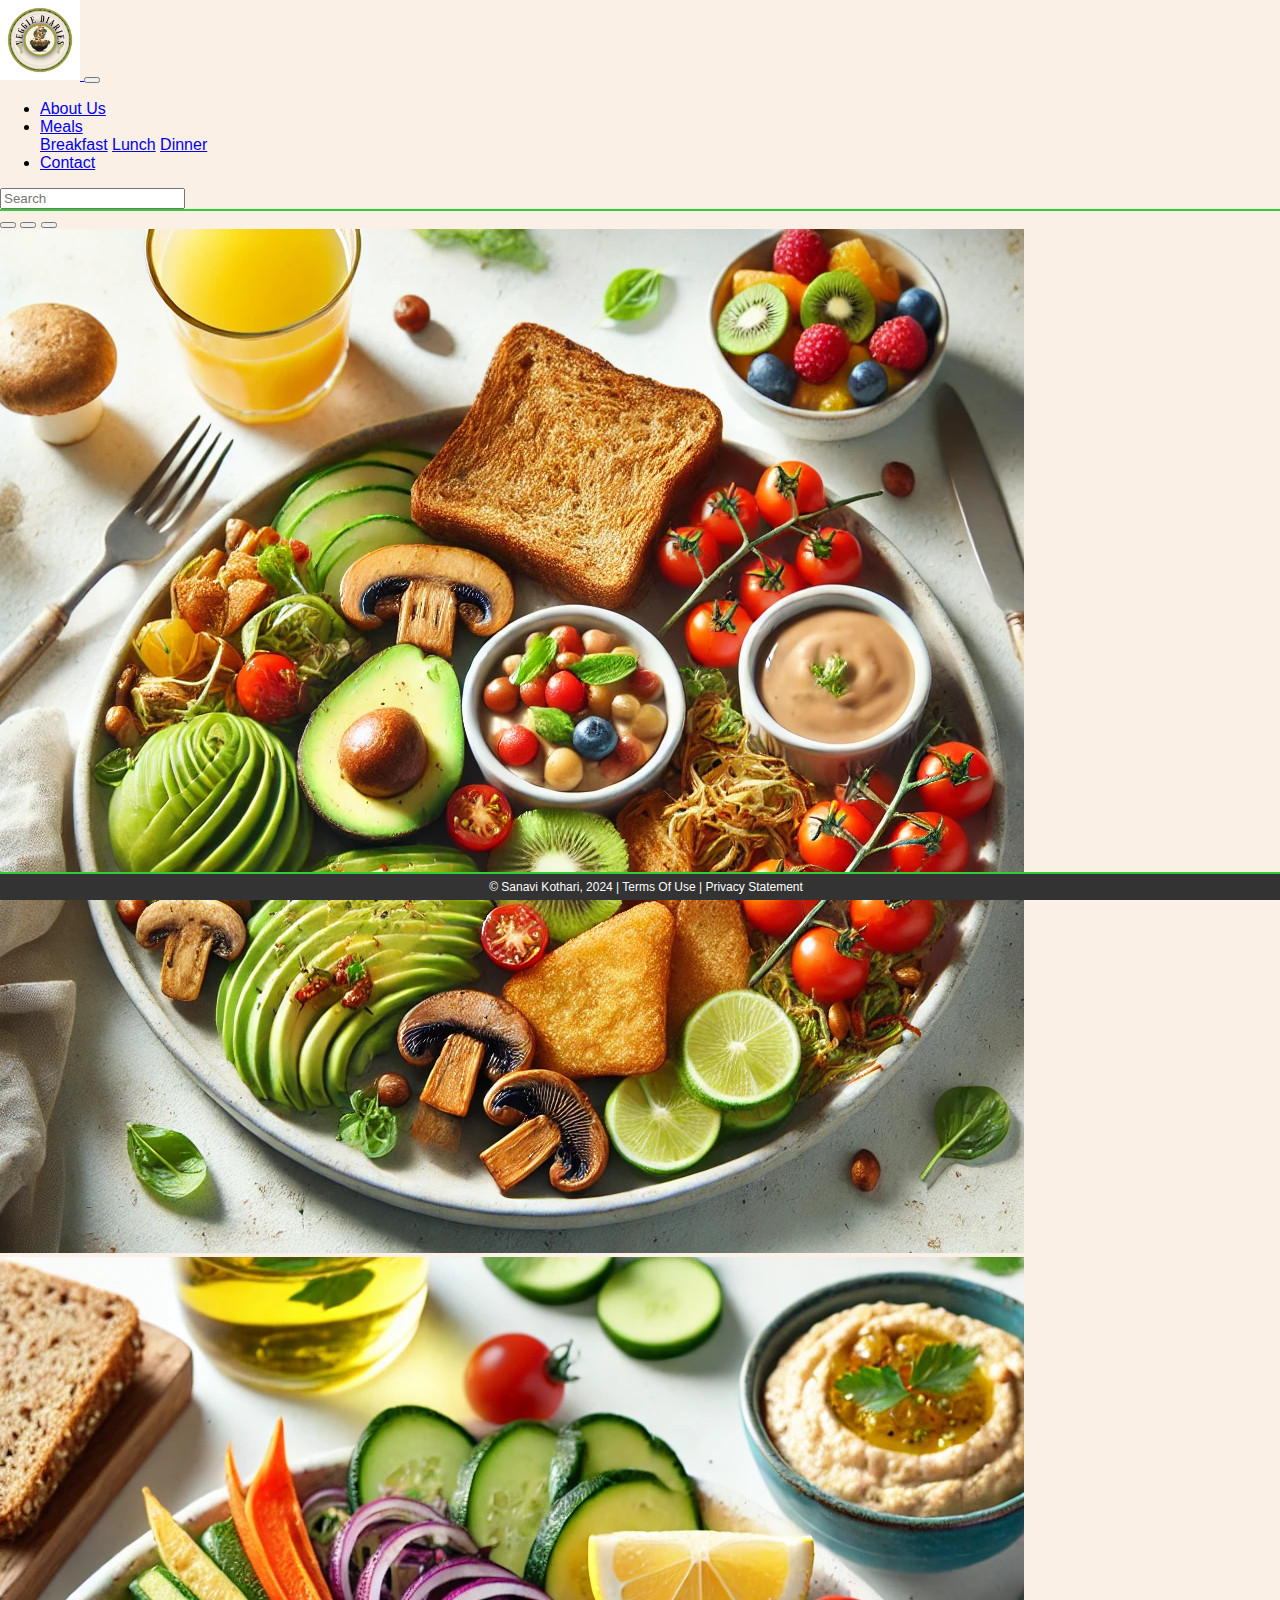
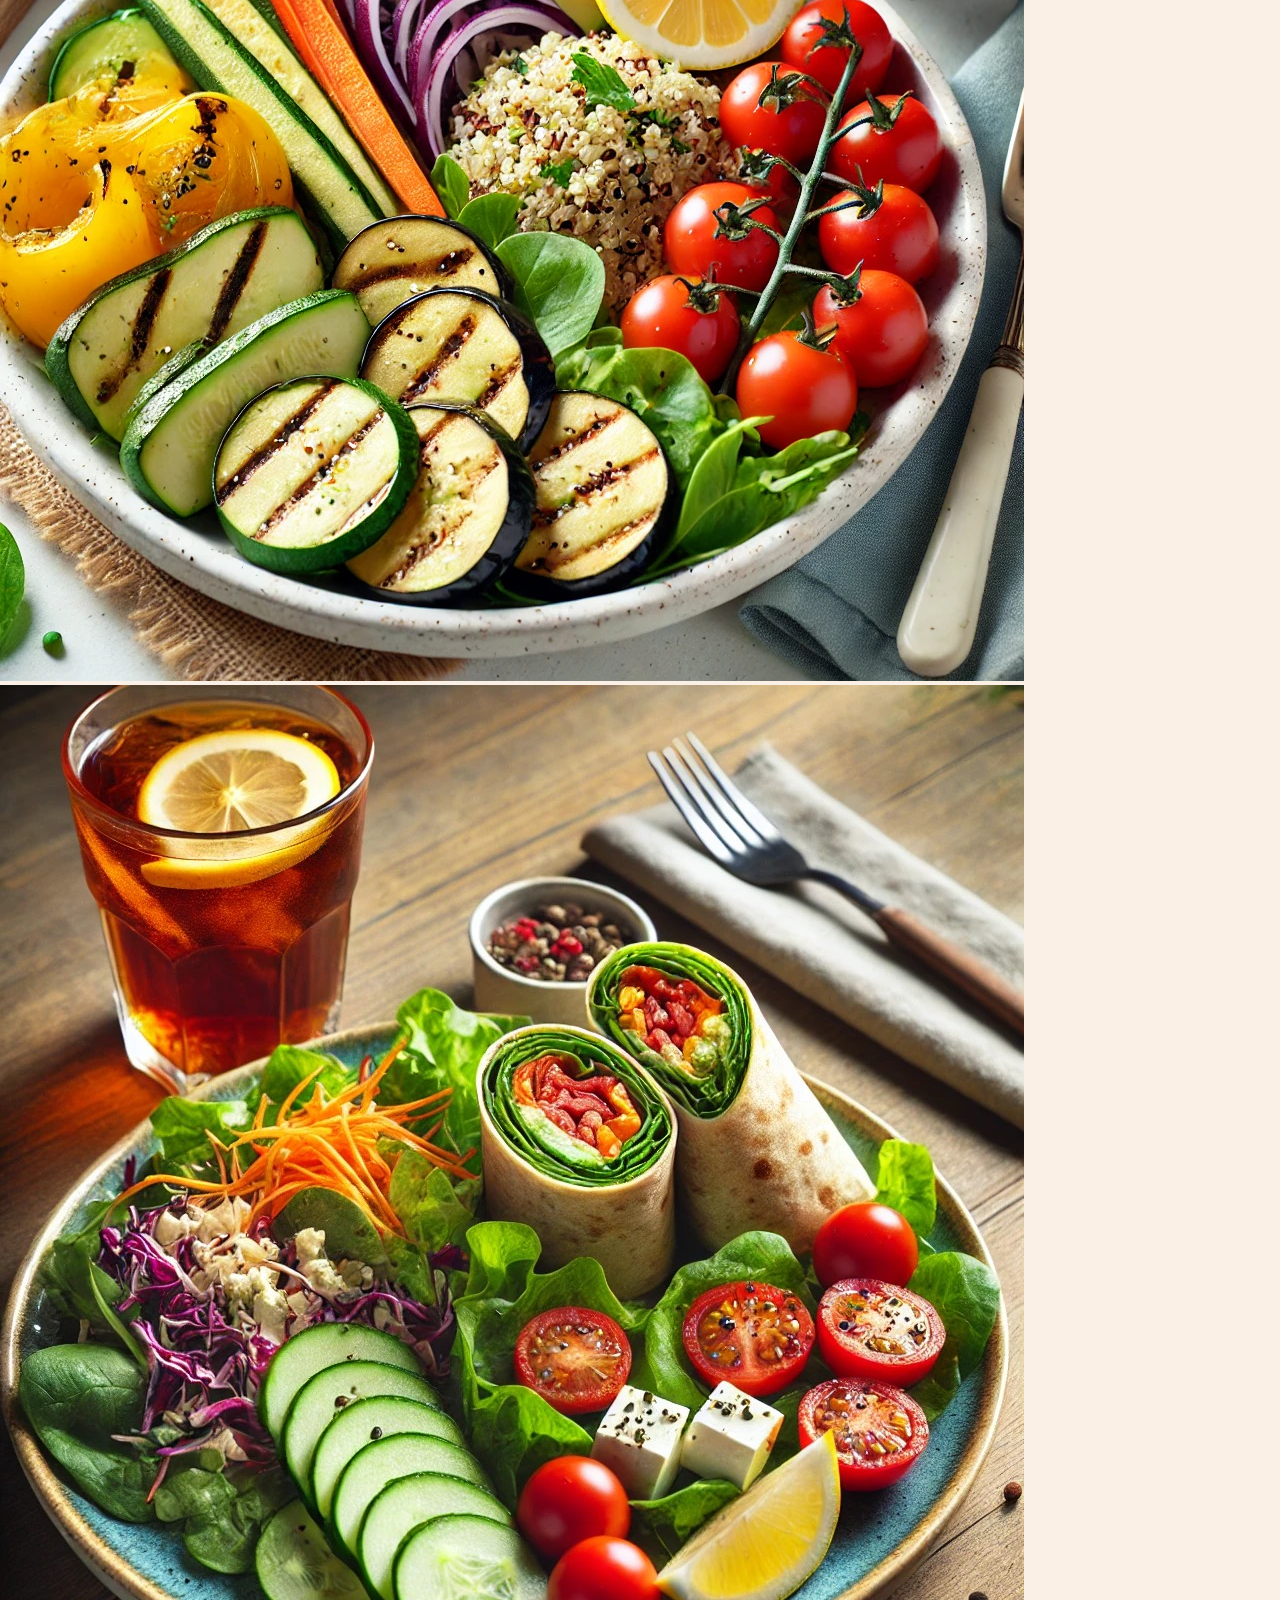
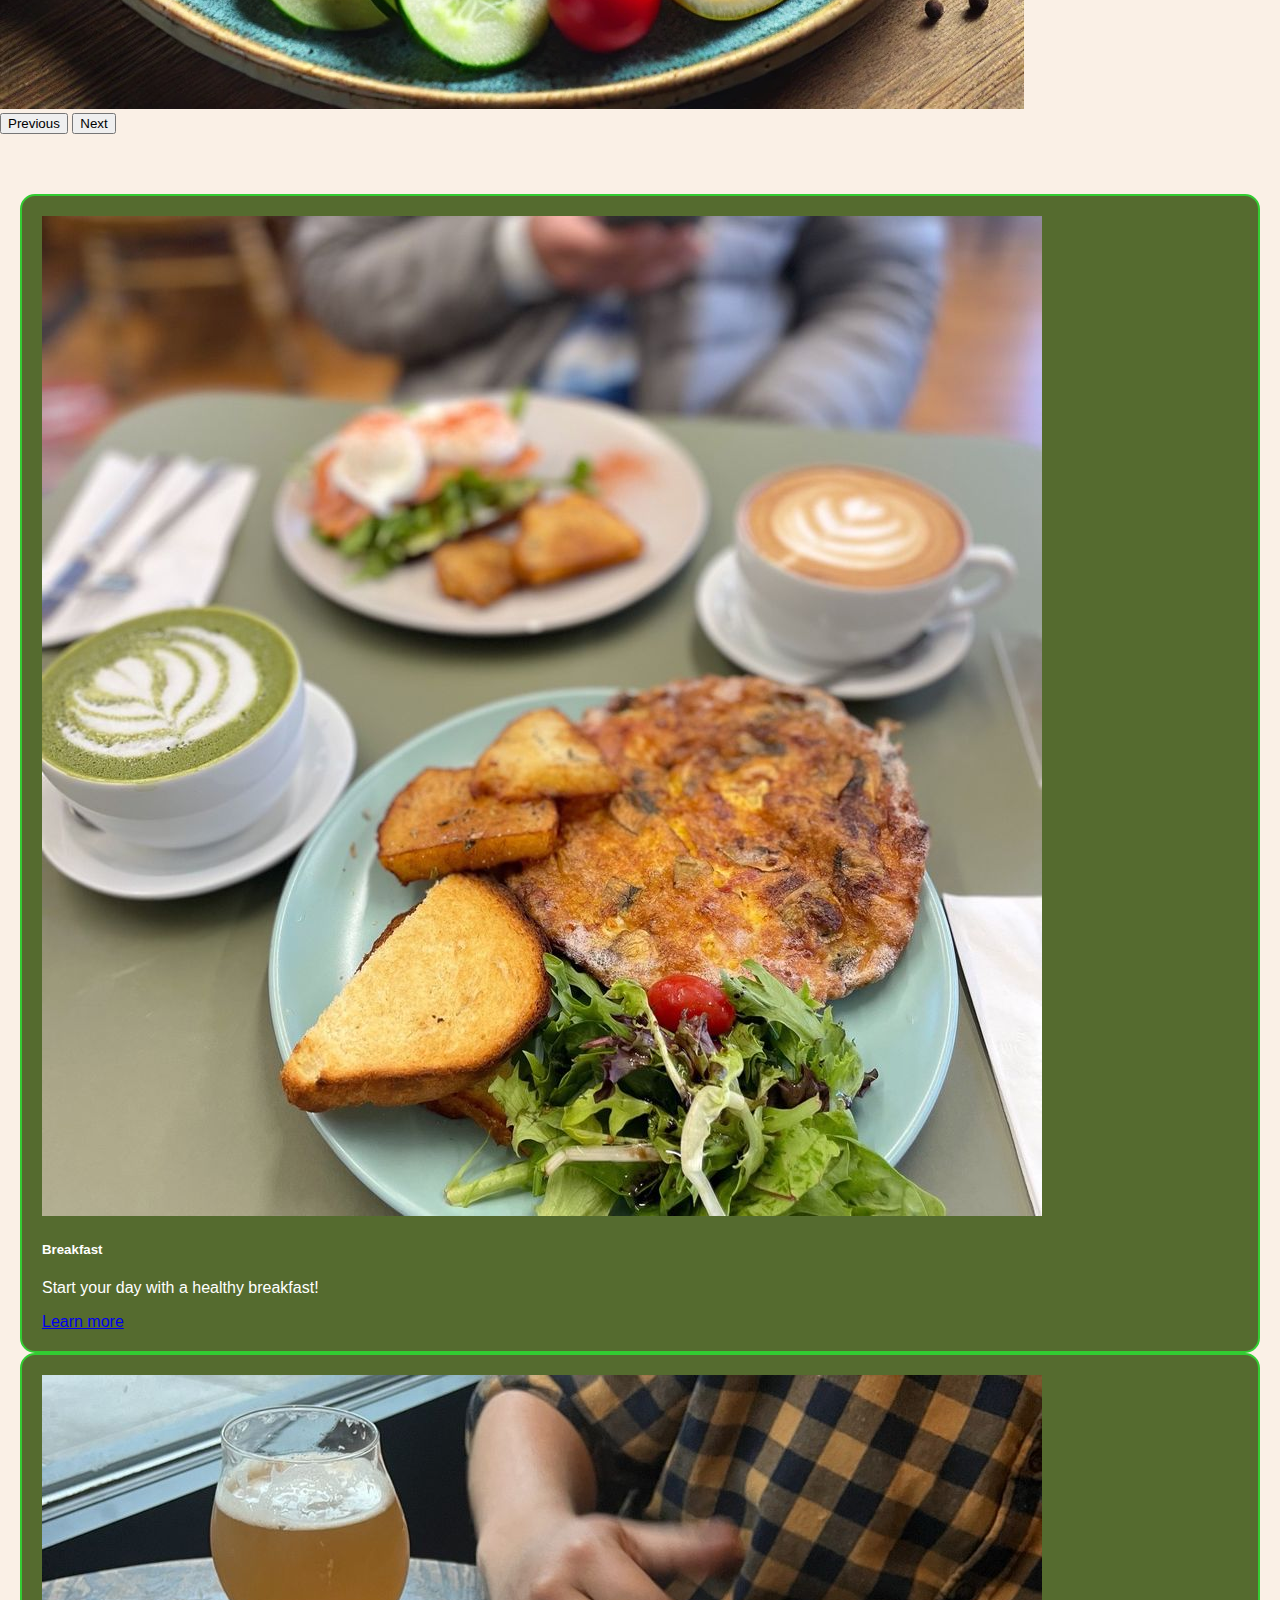
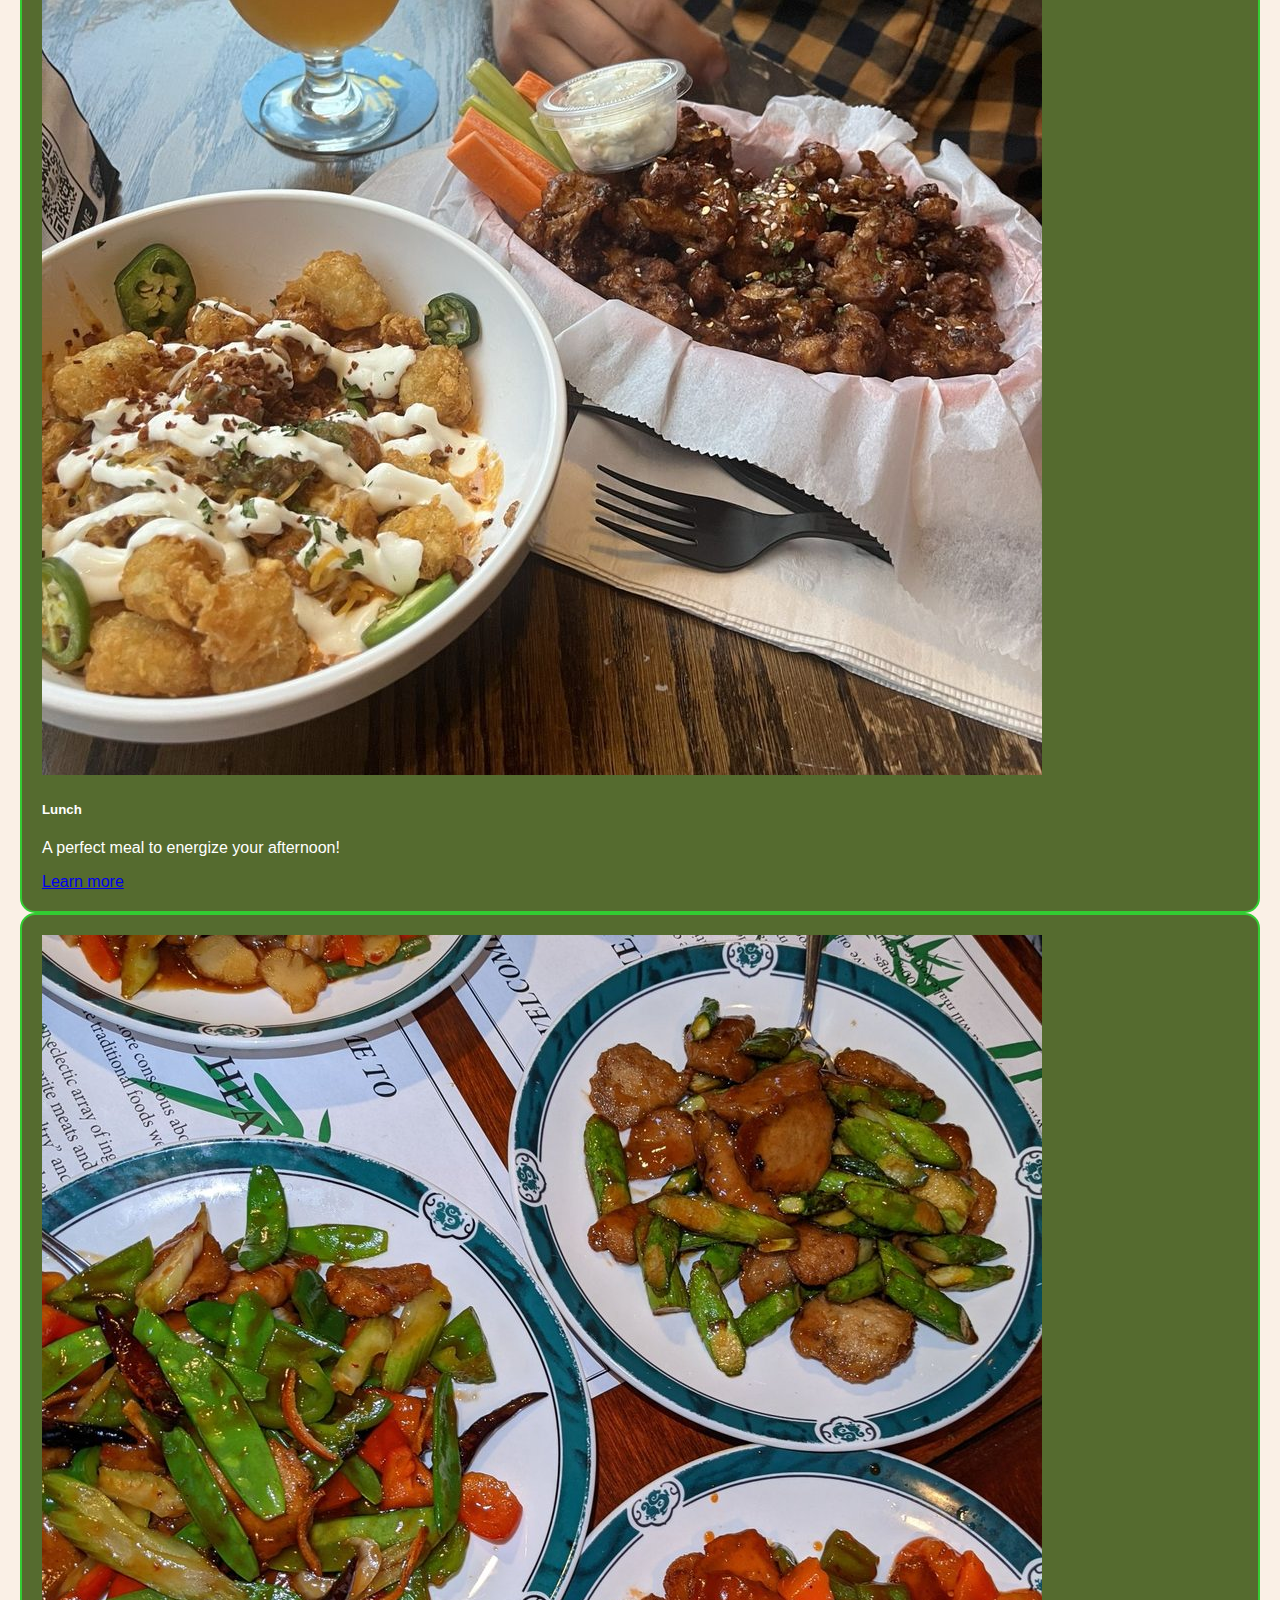
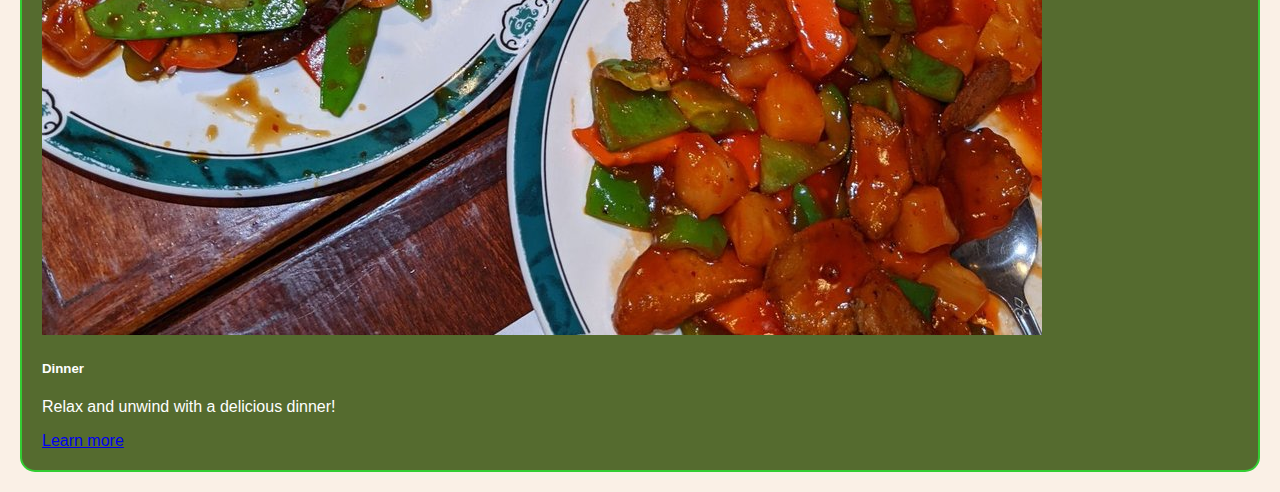
==== commit 63b7f85d: "index.html" ====
--- a/index.html
+++ b/index.html
@@ -18,7 +18,7 @@
             <nav class="navbar navbar-expand-md navbar-dark bg-dark col-12">
                 <!-- Brand Logo -->
                 <a class="navbar-brand" href="#">
-                    <img src="images/logo.jpg" alt="Logo" height="75"> 
+                    <img src="images/logo.jpg" alt="Logo" height="80"> 
                 </a>
                 <!-- Toggler Button for mobile view -->
                 <button class="navbar-toggler" type="button" data-bs-toggle="collapse" data-bs-target="#collapsibleNavbar" aria-controls="collapsibleNavbar" aria-expanded="false" aria-label="Toggle navigation">
